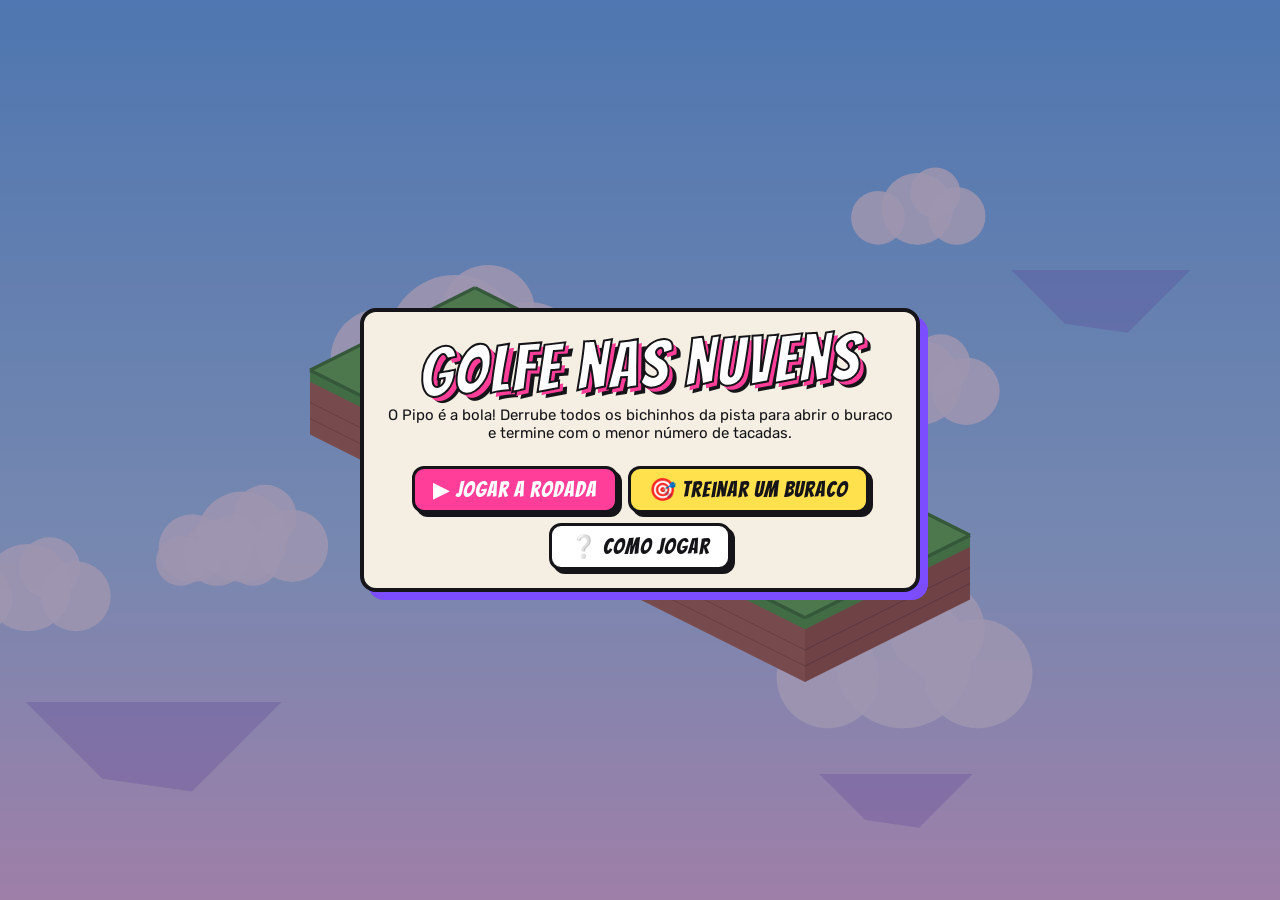
==== games/golfe-nuvens/index.html @ cc723602 "Novo jogo: Golfe nas Nuvens, minigolfe isométrico com quebra-cabeça e 8 buracos Co-Authored-By: Clau" ====
<!doctype html>
<html lang="pt-BR">
<head>
<meta charset="utf-8">
<meta name="viewport" content="width=device-width, initial-scale=1, maximum-scale=1, user-scalable=no">
<title>Golfe nas Nuvens</title>
<link rel="preconnect" href="https://fonts.googleapis.com">
<link rel="preconnect" href="https://fonts.gstatic.com" crossorigin>
<link rel="stylesheet" href="https://fonts.googleapis.com/css2?family=Bangers&family=Rubik:wght@400;600;700&display=swap">
<style>
  :root { --pink:#ff3e9a; --yellow:#ffe14d; --cyan:#2ee6d6; --ink:#151418; --paper:#f4efe2; --purple:#7b4dff; }
  * { box-sizing: border-box; }
  html, body { margin: 0; height: 100%; overflow: hidden; background: #8fd3ff; font-family: Rubik, system-ui, sans-serif; color: var(--ink);
    user-select: none; -webkit-user-select: none; -webkit-tap-highlight-color: transparent; }
  canvas#cv { display: block; width: 100%; height: 100%; touch-action: none; }

  .top { position: absolute; left: 10px; top: 10px; right: 60px; display: flex; gap: 8px; align-items: center; pointer-events: none; flex-wrap: wrap; }
  .tag { background: var(--paper); border: 3px solid var(--ink); border-radius: 10px; padding: 3px 10px; font: 400 20px/1.2 Bangers, Impact, sans-serif;
    letter-spacing: 1px; box-shadow: 3px 3px 0 var(--ink); transform: rotate(-1deg); }
  .tag.name { background: var(--yellow); }
  .ico { position: absolute; top: 10px; right: 10px; width: 42px; height: 42px; border-radius: 10px; border: 3px solid var(--ink); background: var(--paper);
    box-shadow: 3px 3px 0 var(--ink); font-size: 18px; cursor: pointer; }
  .bar { position: absolute; left: 0; right: 0; bottom: 0; display: flex; flex-wrap: wrap; justify-content: center; align-items: stretch; gap: 8px;
    padding: 8px 10px 10px; background: linear-gradient(180deg, rgba(123,77,255,0), rgba(60,30,110,.55)); }
  .cell { background: var(--paper); border: 3px solid var(--ink); border-radius: 12px; box-shadow: 3px 3px 0 var(--ink); padding: 3px 10px; text-align: center; min-width: 70px; }
  .cell small { display: block; font-size: 10px; font-weight: 700; letter-spacing: 1px; text-transform: uppercase; color: #5a5466; }
  .cell b { font: 400 24px/1.1 Bangers, Impact, sans-serif; letter-spacing: 1px; }
  .cell.pw b { font-size: 18px; }
  .act { font: 400 18px Bangers, Impact, sans-serif; letter-spacing: 1px; border: 3px solid var(--ink); border-radius: 12px; padding: 4px 12px;
    background: #fff; box-shadow: 3px 3px 0 var(--ink); cursor: pointer; color: var(--ink); }
  .act.on { background: var(--cyan); }
  .act:disabled { opacity: .45; cursor: default; }
  body:not(.playing) .bar, body:not(.playing) .top, body:not(.playing) #pause { display: none; }

  .screen { position: absolute; inset: 0; display: flex; align-items: center; justify-content: center; padding: 14px; background: rgba(40,20,80,.45); overflow: auto; }
  .screen[hidden] { display: none; }
  .panel { width: 100%; max-width: 560px; max-height: 100%; overflow: auto; background: var(--paper); border: 4px solid var(--ink); border-radius: 16px;
    box-shadow: 8px 8px 0 var(--purple); padding: 18px; text-align: center; }
  h1, h2 { font-family: Bangers, Impact, sans-serif; font-weight: 400; letter-spacing: 2px; margin: 0; }
  h1 { font-size: clamp(44px, 11vw, 66px); line-height: .9; color: #fff; -webkit-text-stroke: 2px var(--ink); text-shadow: 4px 4px 0 var(--pink), 7px 7px 0 var(--ink);
    transform: rotate(-2deg); margin: 6px 0 10px; }
  h2 { font-size: 40px; color: var(--pink); -webkit-text-stroke: 1px var(--ink); text-shadow: 3px 3px 0 var(--ink); }
  .sub { margin: 0 0 12px; font-size: 15px; }
  .btns { display: flex; gap: 10px; justify-content: center; flex-wrap: wrap; margin-top: 12px; }
  button.b { font: 400 22px Bangers, Impact, sans-serif; letter-spacing: 1px; border: 3px solid var(--ink); border-radius: 12px; padding: 8px 18px;
    background: var(--yellow); box-shadow: 4px 4px 0 var(--ink); cursor: pointer; color: var(--ink); }
  button.b.pink { background: var(--pink); color: #fff; }
  button.b.ghost { background: #fff; }
  button.b:active, .act:active { transform: translate(2px, 2px); box-shadow: 1px 1px 0 var(--ink); }
  .stats { display: flex; justify-content: center; gap: 8px; flex-wrap: wrap; margin: 10px 0; }
  .stat { background: var(--ink); color: #fff; border-radius: 10px; padding: 6px 12px; }
  .stat small { display: block; font-size: 10px; color: #b9b2c9; letter-spacing: 1px; text-transform: uppercase; }
  .stat b { font: 400 26px Bangers, Impact, sans-serif; letter-spacing: 1px; color: var(--yellow); }
  .term { display: inline-block; font: 400 34px Bangers, Impact, sans-serif; letter-spacing: 2px; background: var(--cyan); border: 3px solid var(--ink); border-radius: 10px;
    padding: 2px 16px; transform: rotate(-2deg); margin-top: 8px; }
  .holes { display: grid; grid-template-columns: repeat(4, minmax(0, 1fr)); gap: 8px; margin-top: 8px; }
  .hb { border: 3px solid var(--ink); border-radius: 10px; background: #fff; padding: 6px; cursor: pointer; font: inherit; box-shadow: 3px 3px 0 var(--ink); }
  .hb b { display: block; font: 400 22px Bangers, Impact, sans-serif; }
  .hb small { font-size: 11px; color: #5a5466; }
  .hb:disabled { opacity: .4; cursor: default; }
  table { width: 100%; border-collapse: collapse; margin: 10px 0; font-size: 14px; }
  th, td { border: 2px solid var(--ink); padding: 4px; }
  th { background: var(--ink); color: var(--yellow); font-weight: 600; }
  ul.how { text-align: left; margin: 8px 0; padding-left: 20px; line-height: 1.5; font-size: 15px; }
  .newrec { display: inline-block; background: var(--pink); color: #fff; padding: 3px 10px; border-radius: 6px; font-weight: 700; transform: rotate(-2deg); }
  .toast { position: absolute; left: 50%; top: 64px; transform: translateX(-50%); background: var(--ink); color: var(--yellow); padding: 8px 16px; border-radius: 10px;
    font-weight: 700; opacity: 0; transition: opacity .3s; pointer-events: none; text-align: center; max-width: 90%; }
  .toast.show { opacity: 1; }
  @media (max-width: 600px) {
    .cell { min-width: 56px; padding: 2px 6px; }
    .cell b { font-size: 19px; }
    .act { font-size: 15px; padding: 3px 8px; }
    .tag { font-size: 16px; }
    .holes { grid-template-columns: repeat(2, minmax(0, 1fr)); }
  }
</style>
</head>
<body>
<canvas id="cv"></canvas>

<div class="top"><span class="tag name" id="t-name"></span><span class="tag" id="t-hint"></span></div>
<button class="ico" id="pause" aria-label="Pausar">⏸</button>
<div class="bar">
  <div class="cell"><small>Buraco</small><b id="b-hole">1/8</b></div>
  <div class="cell"><small>Par</small><b id="b-par">2</b></div>
  <div class="cell"><small>Tacadas</small><b id="b-shots">0</b></div>
  <div class="cell"><small>Inimigos</small><b id="b-foes">0</b></div>
  <div class="cell pw"><small>Poder</small><b id="b-power">—</b></div>
  <div class="cell"><small>Força</small><b id="b-force">0%</b></div>
  <button class="act" id="lob" title="Trocar tipo de tacada (tecla L)">⛳ Rasteira</button>
  <button class="act" id="usepw" title="Usar poder enquanto rola (Espaço)" disabled>⚡ Usar</button>
  <button class="act" id="restart" title="Recomeçar o buraco (tecla R)">↺</button>
</div>
<div class="toast" id="toast"></div>

<div class="screen" id="menu">
  <div class="panel">
    <h1>Golfe nas Nuvens</h1>
    <p class="sub">O Pipo é a bola! Derrube todos os bichinhos da pista para abrir o buraco e termine com o menor número de tacadas.</p>
    <div class="stats" id="m-stats"></div>
    <div class="btns">
      <button class="b pink" id="play">▶ Jogar a rodada</button>
      <button class="b" id="practice">🎯 Treinar um buraco</button>
      <button class="b ghost" id="how">❔ Como jogar</button>
    </div>
  </div>
</div>

<div class="screen" id="howto" hidden>
  <div class="panel">
    <h2>Como jogar</h2>
    <ul class="how">
      <li><b>Mirar e tacar:</b> arraste o dedo ou o mouse <b>para trás</b> do Pipo, como um estilingue, e solte. Quanto mais longe, mais forte. No teclado: ← → miram, ↑ ↓ mudam a força e Espaço taca.</li>
      <li><b>Pontinhos brancos</b> mostram o caminho até a primeira batida.</li>
      <li><b>⛳ Rasteira / ☁️ Por cima:</b> a tacada por cima pula água e blocos.</li>
      <li><b>O buraco abre</b> só depois que todos os bichinhos forem derrubados.</li>
      <li><b>Poderes:</b> a <b>Molinha</b> (rosa) dá o <b>Pulo</b> e o <b>Pedrisco</b> (cinza) dá o <b>Freio</b>. Use com Espaço ou ⚡ enquanto o Pipo rola.</li>
      <li><b>Pista:</b> areia freia, gelo escorrega, setas empurram, cogumelos quicam e portais teletransportam. Cair na água custa 1 tacada.</li>
    </ul>
    <div class="btns"><button class="b" data-back>← Voltar</button></div>
  </div>
</div>

<div class="screen" id="select" hidden>
  <div class="panel">
    <h2>Treinar um buraco</h2>
    <div class="holes" id="holes"></div>
    <div class="btns"><button class="b" data-back>← Voltar</button></div>
  </div>
</div>

<div class="screen" id="done" hidden>
  <div class="panel">
    <h2 id="d-title">Buraco 1</h2>
    <div class="term" id="d-term">Par</div>
    <div class="stats" id="d-stats"></div>
    <div class="btns" id="d-btns"></div>
  </div>
</div>

<div class="screen" id="card" hidden>
  <div class="panel">
    <h2>Fim da rodada!</h2>
    <div id="c-rec"></div>
    <table id="c-table"></table>
    <div class="btns">
      <button class="b pink" id="c-again">↻ Jogar de novo</button>
      <button class="b ghost" data-back>Menu</button>
    </div>
  </div>
</div>

<div class="screen" id="paused" hidden>
  <div class="panel">
    <h2>Pausado</h2>
    <div class="btns">
      <button class="b pink" id="resume">▶ Continuar</button>
      <button class="b ghost" id="quit">Sair para o menu</button>
    </div>
  </div>
</div>

<script>
// © 2026 Fliperama. Jogo original.
const $ = id => document.getElementById(id);
const cv = $('cv'), ctx = cv.getContext('2d');
const clamp = (v, a, b) => Math.max(a, Math.min(b, v));
const rand = (a, b) => a + Math.random() * (b - a);
const S = {
  get(k, d) { try { const v = JSON.parse(localStorage.getItem('golfe.' + k)); return v ?? d; } catch (e) { return d; } },
  set(k, v) { try { localStorage.setItem('golfe.' + k, JSON.stringify(v)); } catch (e) {} }
};

// ---------- Buracos ----------
// .=vazio  #=grama  s=areia  i=gelo  a=água  X=bloco  < > ^ v=setas  o=cogumelo-mola
// T=saída  H=buraco  e=Gosmo  m=Gosmo andarilho  p=Molinha (Pulo)  f=Pedrisco (Freio)  1 2=portais
const LEVELS = [
  { name: 'Primeira Tacada', par: 2, map: [
    '#########',
    '#T##e##H#',
    '#########'] },
  { name: 'Curva no Céu', par: 3, map: [
    'T###e#....',
    '######....',
    '....##....',
    '....#e##..',
    '....####H#',
    '....######'] },
  { name: 'Areia e Gelo', par: 3, map: [
    '##########',
    '#T##ssss##',
    '####ssss#e',
    'iiiiiiiiii',
    'iiiiiiiiii',
    'e###ssss##',
    '####ssssH#'] },
  { name: 'Corredor de Setas', par: 3, map: [
    '#T#>>>>##e',
    '###XXXXX##',
    'e##XXXXX##',
    '###XXXXX#v',
    'H##<<<<<<#'] },
  { name: 'Bate-Bate', par: 3, map: [
    '##########',
    '#T##o##m##',
    '##o###o###',
    '####o###o#',
    '#e###o##H#',
    '##########'] },
  { name: 'Lago Azul', par: 3, map: [
    'T##aaaa##e',
    '###aaaa###',
    '###aaaa###',
    'f##aaaa##H'] },
  { name: 'Portais', par: 4, map: [
    'T##1.....',
    '###......',
    'p##......',
    '.....###e',
    '.....#2##',
    '.....XXXX',
    '.....e##H'] },
  { name: 'Grande Final', par: 4, map: [
    'T###iiii##e#',
    '##o#iiii####',
    '####XXXX#o##',
    'e###XXXX####',
    '##ss####aaa#',
    '##ss#f##aaa#',
    '#>>>>###aaaH',
    '############'] }
];

// ---------- Física ----------
const R = .22, PR = .28, ER = .3, VMAX = 9, GRAV = 22, REST = .72, BLOCK = .8;
const FRIC = { '#': 3.2, s: 9, i: .7, H: 3.2, X: 3.2, '<': 3.2, '>': 3.2, '^': 3.2, 'v': 3.2, '1': 3.2, '2': 3.2, a: 3.2 };
const ARROW = { '>': [1, 0], '<': [-1, 0], 'v': [0, 1], '^': [0, -1] };
let H = null; // buraco atual

function loadHole(idx) {
  const L = LEVELS[idx], rows = L.map, h = rows.length, w = Math.max(...rows.map(r => r.length));
  const grid = [], enemies = [], posts = [], warps = {};
  let tee = null, hole = null;
  for (let y = 0; y < h; y++) {
    grid.push([]);
    for (let x = 0; x < w; x++) {
      const c = rows[y][x] || '.';
      let t = c;
      if ('Tepfmo'.includes(c)) t = '#';
      grid[y].push(t);
      const cx = x + .5, cy = y + .5;
      if (c === 'T') tee = { x: cx, y: cy };
      if (c === 'H') hole = { x: cx, y: cy };
      if ('epfm'.includes(c)) enemies.push({ x: cx, y: cy, k: c, alive: true, dir: 1, ph: Math.random() * 6 });
      if (c === 'o') posts.push({ x: cx, y: cy, hit: -9 });
      if (c === '1' || c === '2') warps[c] = { x: cx, y: cy };
    }
  }
  return { idx, L, grid, w, h, enemies, posts, warps, tee, hole, open: enemies.length === 0, shots: 0, power: null,
           from: { x: tee.x, y: tee.y, z: 0 } };
}
function tile(i, j) { return (j < 0 || i < 0 || j >= H.h || i >= H.w) ? '.' : H.grid[j][i]; }
const at = (x, y) => tile(Math.floor(x), Math.floor(y));
const floorH = t => t === 'X' ? BLOCK : 0;
function solid(b, i, j) { const t = tile(i, j); return t === '.' || (t === 'X' && b.z < .45); }
function collides(b) {
  for (let j = Math.floor(b.y - R); j <= Math.floor(b.y + R); j++)
    for (let i = Math.floor(b.x - R); i <= Math.floor(b.x + R); i++) {
      if (!solid(b, i, j)) continue;
      const nx = clamp(b.x, i, i + 1), ny = clamp(b.y, j, j + 1);
      if ((b.x - nx) ** 2 + (b.y - ny) ** 2 < R * R) return true;
    }
  return false;
}
// um passo de física; ev recebe o que aconteceu (batida, quique...)
function step(b, dt, ev) {
  let t = at(b.x, b.y), fh = floorH(t);
  const grounded = b.z <= fh + 1e-3 && b.vz <= 0;
  if (grounded) {
    b.z = fh; b.vz = 0;
    const a = ARROW[t]; if (a) { b.vx += a[0] * 18 * dt; b.vy += a[1] * 18 * dt; }
    const sp = Math.hypot(b.vx, b.vy), fr = FRIC[t] ?? 3.2;
    if (sp > 0) { const ns = Math.max(0, sp - fr * dt); b.vx *= ns / sp; b.vy *= ns / sp; }
  } else b.vz -= GRAV * dt;
  const sp = Math.hypot(b.vx, b.vy); if (sp > 13) { b.vx *= 13 / sp; b.vy *= 13 / sp; }
  b.x += b.vx * dt; if (collides(b)) { b.x -= b.vx * dt; b.vx = -b.vx * REST; ev.bounce = true; }
  b.y += b.vy * dt; if (collides(b)) { b.y -= b.vy * dt; b.vy = -b.vy * REST; ev.bounce = true; }
  if (!grounded) {
    b.z += b.vz * dt;
    const f2 = floorH(at(b.x, b.y));
    if (b.z <= f2) {
      b.z = f2;
      if (b.vz < -4.5) { b.vz = -b.vz * .35; b.vx *= .85; b.vy *= .85; ev.land = true; } else b.vz = 0;
    }
  } else if (b.z > floorH(at(b.x, b.y)) + 1e-3) { b.vz = 0; } // saiu de cima de um bloco: começa a cair
  for (const p of H.posts) {
    const dx = b.x - p.x, dy = b.y - p.y, d = Math.hypot(dx, dy);
    if (d < R + PR && d > 0 && b.z < .5) {
      const nx = dx / d, ny = dy / d;
      b.x = p.x + nx * (R + PR + .002); b.y = p.y + ny * (R + PR + .002);
      const dot = b.vx * nx + b.vy * ny;
      if (dot < 0) { b.vx -= 2 * dot * nx; b.vy -= 2 * dot * ny; }
      const s = Math.hypot(b.vx, b.vy) || 1, ns = Math.max(s * 1.05, 5.5);
      b.vx *= ns / s; b.vy *= ns / s; ev.post = p;
    }
  }
}

// ---------- Estado ----------
let state = 'menu', mode = 'round', round = null, B = null, time = 0;
let aim = { ang: 0, pow: .55 }, lob = false, sinkT = 0, warpLock = false;
const parts = [];
const best = S.get('buracos', {});           // melhor nº de tacadas por buraco
let unlocked = S.get('liberado', 1);


function startHole(idx) {
  H = loadHole(idx);
  B = { x: H.tee.x, y: H.tee.y, z: 0, vx: 0, vy: 0, vz: 0 };
  lob = false; warpLock = false; parts.length = 0;
  aimDefault(); layout(); state = 'aim'; show(null); hud();
  $('t-name').textContent = `${idx + 1}. ${H.L.name}`;
  $('t-hint').textContent = H.enemies.length ? 'Derrube os bichinhos!' : 'Para o buraco!';
}
function aimDefault() {
  const tgt = H.enemies.find(e => e.alive) || H.hole;
  aim.ang = Math.atan2(tgt.y - B.y, tgt.x - B.x); aim.pow = .55;
}
function shoot() {
  if (state !== 'aim' || aim.pow < .04) return;
  const v = aim.pow * VMAX, c = Math.cos(aim.ang), s = Math.sin(aim.ang);
  H.from = { x: B.x, y: B.y, z: B.z };
  if (lob) { B.vx = c * v * .8; B.vy = s * v * .8; B.vz = 4 + v * .5; B.z += .01; }
  else { B.vx = c * v; B.vy = s * v; B.vz = 0; }
  H.shots++; state = 'roll'; beep(300 + v * 40, .08, 'triangle', .07, 180); hud();
}
function usePower() {
  if (state !== 'roll' || !H.power) return;
  if (H.power === 'pulo') { if (B.z > floorH(at(B.x, B.y)) + .05) return; B.vz = 6.8; B.z += .01; beep(400, .2, 'triangle', .07, 900); }
  else { B.vx = B.vy = 0; burst(B.x, B.y, B.z, '#c9c3d3', 10); beep(140, .15, 'square', .05, 60); }
  toast(H.power === 'pulo' ? '🌀 Pulo!' : '🪨 Freio!'); H.power = null; hud();
}

// ---------- Atualização ----------
function update(dt) {
  for (const e of H ? H.enemies : []) {
    if (!e.alive || e.k !== 'm') continue;
    const nx = e.x + e.dir * 1.2 * dt, ahead = tile(Math.floor(nx + e.dir * .35), Math.floor(e.y));
    if (!'#si<>^v'.includes(ahead) || ahead === '.') e.dir *= -1; else e.x = nx;
  }
  for (const p of parts) { p.x += p.vx * dt; p.y += p.vy * dt; p.z += p.vz * dt; p.vz -= 9 * dt; p.life -= dt; }
  for (let i = parts.length - 1; i >= 0; i--) if (parts[i].life <= 0) parts.splice(i, 1);
  if (state === 'sunk') { sinkT += dt; if (sinkT > .7) holeDone(true); return; }
  if (state !== 'roll') return;
  const N = 5;
  for (let k = 0; k < N; k++) {
    const ev = {};
    step(B, dt / N, ev);
    if (ev.bounce) beep(220, .04, 'square', .03, 160);
    if (ev.post && time - ev.post.hit > .15) { ev.post.hit = time; beep(700, .08, 'square', .05, 1100); burst(ev.post.x, ev.post.y, .4, '#ff7ab8', 6); }
    if (ev.land) beep(180, .05, 'triangle', .04);
    // bichinhos
    for (const e of H.enemies) {
      if (!e.alive || B.z > .5 + floorH(at(e.x, e.y))) continue;
      if (Math.hypot(B.x - e.x, B.y - e.y) < R + ER) knock(e);
    }
    const t = at(B.x, B.y), grounded = B.z <= floorH(t) + 1e-3 && B.vz <= 0;
    // portais
    if (grounded && (t === '1' || t === '2')) {
      if (!warpLock) { const o = H.warps[t === '1' ? '2' : '1']; if (o) { burst(B.x, B.y, 0, '#b07bff', 10); B.x = o.x; B.y = o.y; warpLock = true; beep(500, .25, 'sine', .07, 1400); burst(B.x, B.y, 0, '#b07bff', 10); } }
    } else if (t !== '1' && t !== '2') warpLock = false;
    // água
    if (grounded && t === 'a') {
      burst(B.x, B.y, 0, '#5ec8ff', 16); beep(260, .3, 'sawtooth', .04, 80);
      H.shots++; toast('💦 Caiu na água! +1 tacada');
      B.x = H.from.x; B.y = H.from.y; B.z = H.from.z; B.vx = B.vy = B.vz = 0; return stopBall();
    }
    // buraco
    if (grounded && H.open && Math.hypot(B.x - H.hole.x, B.y - H.hole.y) < .3 && Math.hypot(B.vx, B.vy) < 7) {
      state = 'sunk'; sinkT = 0; B.vx = B.vy = 0; B.x = H.hole.x; B.y = H.hole.y; beep(523, .1, 'square', .06); setTimeout(() => beep(784, .18, 'square', .06), 110);
      return;
    }
  }
  const grounded = B.z <= floorH(at(B.x, B.y)) + 1e-3 && B.vz <= 0;
  if (grounded && Math.hypot(B.vx, B.vy) < .08) stopBall();
}
function knock(e) {
  e.alive = false; B.vx *= .85; B.vy *= .85;
  burst(e.x, e.y, .3, e.k === 'p' ? '#ff7ab8' : e.k === 'f' ? '#c9c3d3' : '#7dff6a', 14, 3);
  beep(600, .06, 'square', .05, 900);
  if (e.k === 'p') { H.power = 'pulo'; toast('🌀 Ganhou o poder Pulo!'); }
  if (e.k === 'f') { H.power = 'freio'; toast('🪨 Ganhou o poder Freio!'); }
  if (H.enemies.every(x => !x.alive)) {
    H.open = true; $('t-hint').textContent = 'O buraco abriu!';
    burst(H.hole.x, H.hole.y, .2, '#ffe14d', 22, 4); setTimeout(() => beep(880, .2, 'triangle', .06, 1320), 120);
    if (!e.k.match(/[pf]/)) toast('⛳ O buraco abriu!');
  }
  hud();
}
function stopBall() {
  B.vx = B.vy = B.vz = 0; state = 'aim';
  if (H.shots >= 12) { holeDone(false); return; }
  aimDefault(); hud();
}

// ---------- Pontuação ----------
function term(s, par) {
  if (s === 1) return 'Na primeira!';
  const d = s - par;
  return { '-3': 'Albatroz!', '-2': 'Eagle!', '-1': 'Birdie!', '0': 'Par', '1': 'Bogey', '2': 'Duplo bogey' }[d] || (d < 0 ? 'Incrível!' : `+${d}`);
}
const pointsFor = (s, par, ok) => !ok ? 0 : s === 1 ? 500 : Math.max(50, 200 + (par - s) * 100);
function holeDone(ok) {
  state = 'done';
  const s = H.shots, par = H.L.par, pts = pointsFor(s, par, ok), idx = H.idx;
  if (ok && (!best[idx] || s < best[idx])) { best[idx] = s; S.set('buracos', best); }
  if (idx + 2 > unlocked && ok) { unlocked = Math.min(LEVELS.length, idx + 2); S.set('liberado', unlocked); }
  if (mode === 'round') round.push({ s: ok ? s : 12, pts, par });
  $('d-title').textContent = `Buraco ${idx + 1}: ${H.L.name}`;
  $('d-term').textContent = ok ? term(s, par) : 'Limite de tacadas';
  $('d-stats').innerHTML = [['Tacadas', ok ? s : '12+'], ['Par', par], ['Pontos', pts]].map(([k, v]) => `<div class="stat"><small>${k}</small><b>${v}</b></div>`).join('');
  const last = idx === LEVELS.length - 1;
  $('d-btns').innerHTML = mode === 'round'
    ? `<button class="b pink" id="next">${last ? '🏁 Ver o placar' : '▶ Próximo buraco'}</button>`
    : `<button class="b pink" id="redo">↻ De novo</button><button class="b ghost" id="tosel">Outros buracos</button>`;
  show('done');
  if (ok) burst(H.hole.x, H.hole.y, .5, '#ffe14d', 26, 4);
}
$('d-btns').addEventListener('click', e => {
  if (e.target.id === 'next') { if (H.idx === LEVELS.length - 1) scorecard(); else startHole(H.idx + 1); }
  if (e.target.id === 'redo') startHole(H.idx);
  if (e.target.id === 'tosel') openSelect();
});
function scorecard() {
  state = 'card';
  const tot = round.reduce((a, r) => a + r.s, 0), pts = round.reduce((a, r) => a + r.pts, 0), par = LEVELS.reduce((a, l) => a + l.par, 0);
  const prev = S.get('recorde', null), isRec = !prev || pts > prev.pontos;
  if (isRec) S.set('recorde', { pontos: pts, tacadas: tot });
  const r = S.get('recorde', null);
  $('c-rec').innerHTML = (isRec ? '<span class="newrec">🏆 Novo recorde!</span>' : `<p class="sub">Recorde: ${r.pontos} pts</p>`);
  $('c-table').innerHTML = `<tr><th>Buraco</th>${round.map((_, i) => `<th>${i + 1}</th>`).join('')}<th>Total</th></tr>
    <tr><td>Par</td>${round.map(x => `<td>${x.par}</td>`).join('')}<td>${par}</td></tr>
    <tr><td>Tacadas</td>${round.map(x => `<td>${x.s}</td>`).join('')}<td><b>${tot}</b></td></tr>
    <tr><td>Pontos</td>${round.map(x => `<td>${x.pts}</td>`).join('')}<td><b>${pts}</b></td></tr>`;
  show('card');
}

// ---------- Telas ----------
const screens = ['menu', 'howto', 'select', 'done', 'card', 'paused'];
function show(id) { screens.forEach(s => $(s).hidden = s !== id); document.body.classList.toggle('playing', !id || id === 'paused'); }
function toMenu() {
  state = 'menu'; mode = 'round';
  const r = S.get('recorde', null);
  $('m-stats').innerHTML = r ? `<div class="stat"><small>Melhor rodada</small><b>${r.pontos} pts</b></div><div class="stat"><small>Tacadas</small><b>${r.tacadas}</b></div>` : '';
  if (!H) { H = loadHole(0); B = { x: H.tee.x, y: H.tee.y, z: 0, vx: 0, vy: 0, vz: 0 }; layout(); }
  show('menu');
}
function openSelect() {
  state = 'select';
  $('holes').innerHTML = LEVELS.map((l, i) => `<button class="hb" data-h="${i}" ${i < unlocked ? '' : 'disabled'}><b>${i + 1}</b>${l.name}<br><small>Par ${l.par}${best[i] ? ' · melhor ' + best[i] : ''}${i < unlocked ? '' : ' · 🔒'}</small></button>`).join('');
  show('select');
}
$('play').onclick = () => { mode = 'round'; round = []; startHole(0); };
$('practice').onclick = openSelect;
$('how').onclick = () => show('howto');
$('holes').addEventListener('click', e => { const b = e.target.closest('[data-h]'); if (b && !b.disabled) { mode = 'practice'; startHole(+b.dataset.h); } });
document.querySelectorAll('[data-back]').forEach(b => b.onclick = toMenu);
$('c-again').onclick = () => { mode = 'round'; round = []; startHole(0); };
let before = 'aim';
$('pause').onclick = () => { if (state === 'aim' || state === 'roll') { before = state; state = 'paused'; show('paused'); } };
$('resume').onclick = () => { state = before; show(null); };
$('quit').onclick = toMenu;
$('lob').onclick = () => { lob = !lob; hud(); };
$('usepw').onclick = usePower;
$('restart').onclick = () => { if (state === 'aim' || state === 'roll') startHole(H.idx); };

// ---------- Entrada ----------
const keys = {};
addEventListener('keydown', e => {
  const k = e.key.toLowerCase(); keys[k] = true;
  if (['arrowleft', 'arrowright', 'arrowup', 'arrowdown', ' '].includes(k)) e.preventDefault();
  if (k === ' ' || k === 'enter') { if (state === 'aim') shoot(); else if (state === 'roll') usePower(); }
  if (k === 'l' && (state === 'aim')) { lob = !lob; hud(); }
  if (k === 'r' && (state === 'aim' || state === 'roll')) startHole(H.idx);
  if ((k === 'p' || k === 'escape') && (state === 'aim' || state === 'roll')) $('pause').onclick();
});
addEventListener('keyup', e => { keys[e.key.toLowerCase()] = false; });
let drag = null;
cv.addEventListener('pointerdown', e => {
  if (state === 'roll') { usePower(); return; }
  if (state !== 'aim') return;
  drag = { sx: e.clientX, sy: e.clientY };
  cv.setPointerCapture(e.pointerId);
});
cv.addEventListener('pointermove', e => {
  if (!drag || state !== 'aim') return;
  const a = toWorld(drag.sx, drag.sy), b = toWorld(e.clientX, e.clientY);
  const dx = a.x - b.x, dy = a.y - b.y, len = Math.hypot(dx, dy);
  if (len > .05) { aim.ang = Math.atan2(dy, dx); aim.pow = clamp(len / 3.2, 0, 1); hud(); }
});
cv.addEventListener('pointerup', e => {
  if (!drag) return;
  const moved = Math.hypot(e.clientX - drag.sx, e.clientY - drag.sy);
  drag = null;
  if (moved > 12) shoot();
});
function keyAim(dt) {
  if (state !== 'aim') return;
  let ch = false;
  if (keys.arrowleft || keys.a) { aim.ang -= 2.2 * dt; ch = true; }
  if (keys.arrowright || keys.d) { aim.ang += 2.2 * dt; ch = true; }
  if (keys.arrowup || keys.w) { aim.pow = clamp(aim.pow + .7 * dt, .05, 1); ch = true; }
  if (keys.arrowdown || keys.s) { aim.pow = clamp(aim.pow - .7 * dt, .05, 1); ch = true; }
  if (ch) hud();
}

// ---------- Som ----------
let AC = null;
function beep(f, d, type = 'square', vol = .05, to = 0) {
  try {
    AC = AC || new (window.AudioContext || window.webkitAudioContext)();
    if (AC.state === 'suspended') AC.resume();
    const t = AC.currentTime, o = AC.createOscillator(), g = AC.createGain();
    o.type = type; o.frequency.setValueAtTime(f, t); if (to) o.frequency.exponentialRampToValueAtTime(to, t + d);
    g.gain.setValueAtTime(vol, t); g.gain.exponentialRampToValueAtTime(.0001, t + d);
    o.connect(g).connect(AC.destination); o.start(t); o.stop(t + d + .02);
  } catch (e) {}
}
let toastT;
function toast(m) { const t = $('toast'); t.textContent = m; t.classList.add('show'); clearTimeout(toastT); toastT = setTimeout(() => t.classList.remove('show'), 1800); }
function burst(x, y, z, col, n, sp = 2.5) { for (let i = 0; i < n; i++) parts.push({ x, y, z, vx: rand(-1, 1) * sp, vy: rand(-1, 1) * sp, vz: rand(1, 4), life: rand(.4, .8), col }); }

function hud() {
  if (!H) return;
  $('b-hole').textContent = `${H.idx + 1}/${LEVELS.length}`;
  $('b-par').textContent = H.L.par;
  $('b-shots').textContent = H.shots;
  $('b-foes').textContent = H.enemies.filter(e => e.alive).length;
  $('b-power').textContent = H.power === 'pulo' ? '🌀 Pulo' : H.power === 'freio' ? '🪨 Freio' : '—';
  $('b-force').textContent = Math.round(aim.pow * 100) + '%';
  $('lob').textContent = lob ? '☁️ Por cima' : '⛳ Rasteira';
  $('lob').classList.toggle('on', lob);
  $('usepw').disabled = !H.power;
}

// ---------- Projeção isométrica ----------
let W, Hh, TW, TH, OX, OY, ZH;
function layout() {
  const dpr = Math.min(2, devicePixelRatio || 1);
  W = innerWidth; Hh = innerHeight;
  cv.width = W * dpr; cv.height = Hh * dpr; ctx.setTransform(dpr, 0, 0, dpr, 0, 0);
  if (!H) return;
  const n = H.w + H.h, barH = document.querySelector('.bar').offsetHeight || 70, top = 58;
  const availW = W * .94, availH = Hh - barH - top - 10;
  TW = Math.min(availW / (n / 2), availH / (n / 4 + 1.3), 110);
  TH = TW / 2; ZH = TH * 1.3;
  const totalH = n * TH / 2 + TH * .9;
  OX = W / 2 - (H.w - H.h) * TW / 4;
  OY = top + Math.max(0, (availH - totalH) / 2) + TH * .7;
}
addEventListener('resize', layout);
const iso = (x, y, z = 0) => [OX + (x - y) * TW / 2, OY + (x + y) * TH / 2 - z * ZH];
function toWorld(sx, sy) { const a = (sx - OX) / (TW / 2), b = (sy - OY) / (TH / 2); return { x: (a + b) / 2, y: (b - a) / 2 }; }
function poly(pts, fill, stroke, lw = 1) {
  ctx.beginPath(); ctx.moveTo(pts[0][0], pts[0][1]); for (let i = 1; i < pts.length; i++) ctx.lineTo(pts[i][0], pts[i][1]); ctx.closePath();
  if (fill) { ctx.fillStyle = fill; ctx.fill(); }
  if (stroke) { ctx.strokeStyle = stroke; ctx.lineWidth = lw; ctx.stroke(); }
}

// ---------- Desenho ----------
const clouds = Array.from({ length: 9 }, () => ({ x: Math.random(), y: rand(.05, .75), s: rand(.6, 1.4), v: rand(.004, .012) }));
function sky() {
  const g = ctx.createLinearGradient(0, 0, 0, Hh);
  g.addColorStop(0, '#6ec6ff'); g.addColorStop(.6, '#b5e6ff'); g.addColorStop(1, '#ffd6f0');
  ctx.fillStyle = g; ctx.fillRect(0, 0, W, Hh);
  for (const c of clouds) {
    c.x = (c.x + c.v / 60) % 1.2;
    const x = (c.x - .1) * W, y = c.y * Hh, s = c.s * Math.min(W, Hh) * .06;
    ctx.fillStyle = 'rgba(255,255,255,.85)';
    for (const [dx, dy, r] of [[0, 0, 1], [1.1, .2, .8], [-1.1, .25, .75], [.5, -.45, .7]]) { ctx.beginPath(); ctx.arc(x + dx * s, y + dy * s, r * s, 0, 7); ctx.fill(); }
  }
  // ilhazinhas ao longe
  ctx.fillStyle = 'rgba(120,90,200,.25)';
  for (const [fx, fy, fw] of [[.12, .78, .1], [.86, .3, .07], [.7, .86, .06]]) {
    const x = fx * W, y = fy * Hh, w = fw * W;
    ctx.beginPath(); ctx.moveTo(x - w, y); ctx.lineTo(x + w, y); ctx.lineTo(x + w * .3, y + w * .7); ctx.lineTo(x - w * .4, y + w * .6); ctx.closePath(); ctx.fill();
  }
}
const isVoid = (i, j) => tile(i, j) === '.';
const TOP = {
  '#': ['#7ed957', '#6cc94a'], s: ['#f3d98b', '#ead07c'], i: ['#c9f1ff', '#b4e8fb'], a: ['#3fa9f5', '#3fa9f5'],
  X: ['#7ed957', '#6cc94a'], H: ['#7ed957', '#6cc94a'], '1': ['#7ed957', '#6cc94a'], '2': ['#7ed957', '#6cc94a'],
  '<': ['#7ed957', '#6cc94a'], '>': ['#7ed957', '#6cc94a'], '^': ['#7ed957', '#6cc94a'], 'v': ['#7ed957', '#6cc94a']
};
function drawTiles() {
  const D = .9; // espessura da ilha
  for (let s = 0; s < H.w + H.h; s++) {
    for (let j = 0; j < H.h; j++) {
      const i = s - j; if (i < 0 || i >= H.w) continue;
      const t = tile(i, j); if (t === '.') continue;
      const p0 = iso(i, j), p1 = iso(i + 1, j), p2 = iso(i + 1, j + 1), p3 = iso(i, j + 1);
      // laterais da ilha flutuante
      if (isVoid(i, j + 1)) sideFace(p3, p2, D, '#b7774a', '#9a5f37');
      if (isVoid(i + 1, j)) sideFace(p1, p2, D, '#a8683e', '#8a522d');
      const [c1, c2] = TOP[t] || TOP['#'];
      poly([p0, p1, p2, p3], (i + j) % 2 ? c1 : c2);
      if (t === 's') { ctx.fillStyle = 'rgba(160,120,40,.35)'; for (let k = 0; k < 4; k++) { const q = iso(i + .2 + (k * .37 % .7), j + .25 + (k * .53 % .6)); ctx.fillRect(q[0], q[1], 2, 2); } }
      if (t === 'i') { ctx.strokeStyle = 'rgba(255,255,255,.8)'; ctx.lineWidth = 2; const a = iso(i + .25, j + .35), b = iso(i + .55, j + .2); ctx.beginPath(); ctx.moveTo(a[0], a[1]); ctx.lineTo(b[0], b[1]); ctx.stroke(); }
      if (t === 'a') {
        ctx.strokeStyle = 'rgba(255,255,255,.55)'; ctx.lineWidth = 1.5;
        for (let k = 0; k < 2; k++) { const off = (time * .35 + k * .5) % 1; const a = iso(i + .15, j + off), b = iso(i + .85, j + off);
          ctx.beginPath(); ctx.moveTo(a[0], a[1]); ctx.quadraticCurveTo((a[0] + b[0]) / 2, (a[1] + b[1]) / 2 - 3, b[0], b[1]); ctx.stroke(); }
      }
      if (ARROW[t]) drawArrow(i, j, ARROW[t]);
      if (t === '1' || t === '2') drawWarp(i + .5, j + .5, t);
      // borda da pista (meio-fio)
      ctx.strokeStyle = '#3f8f2a'; ctx.lineWidth = Math.max(1.5, TW * .03);
      const edge = (a, b) => { ctx.beginPath(); ctx.moveTo(a[0], a[1]); ctx.lineTo(b[0], b[1]); ctx.stroke(); };
      if (isVoid(i, j - 1)) edge(p0, p1); if (isVoid(i - 1, j)) edge(p0, p3);
      if (isVoid(i, j + 1)) edge(p3, p2); if (isVoid(i + 1, j)) edge(p1, p2);
    }
  }
  // buraco
  const [hx, hy] = iso(H.hole.x, H.hole.y);
  ctx.fillStyle = '#1d1630'; ctx.beginPath(); ctx.ellipse(hx, hy, TW * .17, TH * .17, 0, 0, 7); ctx.fill();
  if (!H.open) {
    ctx.fillStyle = '#9a93ad'; ctx.beginPath(); ctx.ellipse(hx, hy - 2, TW * .19, TH * .19, 0, 0, 7); ctx.fill();
    ctx.strokeStyle = '#4a4458'; ctx.lineWidth = 2; ctx.stroke();
    ctx.fillStyle = '#4a4458'; ctx.font = `${Math.round(TH * .3)}px sans-serif`; ctx.textAlign = 'center'; ctx.textBaseline = 'middle'; ctx.fillText('🔒', hx, hy - 3);
  }
}
function sideFace(a, b, D, c1, c2) {
  const d = D * ZH;
  poly([a, b, [b[0], b[1] + d], [a[0], a[1] + d]], c1);
  poly([a, b, [b[0], b[1] + d * .18], [a[0], a[1] + d * .18]], '#58b33b');
  ctx.strokeStyle = c2; ctx.lineWidth = 1;
  for (const f of [.5, .75]) { ctx.beginPath(); ctx.moveTo(a[0], a[1] + d * f); ctx.lineTo(b[0], b[1] + d * f); ctx.stroke(); }
}
function drawArrow(i, j, [dx, dy]) {
  const c = iso(i + .5, j + .5);
  poly([iso(i + .5, j + .12), iso(i + .88, j + .5), iso(i + .5, j + .88), iso(i + .12, j + .5)], '#ff9f1c', '#c25e00', 1.5);
  for (const o of [-.14, .14]) {
    const tip = iso(i + .5 + dx * (.2 + o), j + .5 + dy * (.2 + o));
    const l = iso(i + .5 + dx * (o - .05) - dy * .17, j + .5 + dy * (o - .05) + dx * .17);
    const r = iso(i + .5 + dx * (o - .05) + dy * .17, j + .5 + dy * (o - .05) - dx * .17);
    ctx.strokeStyle = '#fff3a0'; ctx.lineWidth = Math.max(2, TW * .045); ctx.lineCap = 'round';
    ctx.beginPath(); ctx.moveTo(l[0], l[1]); ctx.lineTo(tip[0], tip[1]); ctx.lineTo(r[0], r[1]); ctx.stroke();
  }
}
function drawWarp(x, y) {
  const [cx, cy] = iso(x, y);
  for (let k = 0; k < 3; k++) {
    ctx.strokeStyle = ['#7b4dff', '#b07bff', '#2ee6d6'][k]; ctx.lineWidth = Math.max(2, TW * .04);
    ctx.beginPath(); ctx.ellipse(cx, cy, TW * (.36 - k * .09), TH * (.36 - k * .09), 0, time * (2 + k) % 6.28, time * (2 + k) % 6.28 + 4.4); ctx.stroke();
  }
}
function drawBlock(i, j) {
  const t0 = iso(i, j, BLOCK), t1 = iso(i + 1, j, BLOCK), t2 = iso(i + 1, j + 1, BLOCK), t3 = iso(i, j + 1, BLOCK);
  const b1 = iso(i + 1, j), b2 = iso(i + 1, j + 1), b3 = iso(i, j + 1);
  poly([t3, t2, b2, b3], '#8f7bd6', '#4b3a8a', 1.5);
  poly([t1, t2, b2, b1], '#6f5bb8', '#4b3a8a', 1.5);
  poly([t0, t1, t2, t3], (i + j) % 2 ? '#c7b8ff' : '#b8a6ff', '#4b3a8a', 1.5);
  ctx.strokeStyle = 'rgba(75,58,138,.5)'; ctx.lineWidth = 1;
  const mid = (a, b) => [(a[0] + b[0]) / 2, (a[1] + b[1]) / 2];
  const m1 = mid(t3, b3), m2 = mid(t2, b2), m3 = mid(t1, b1);
  ctx.beginPath(); ctx.moveTo(m1[0], m1[1]); ctx.lineTo(m2[0], m2[1]); ctx.lineTo(m3[0], m3[1]); ctx.stroke();
}
function drawPost(p) {
  const [x, y] = iso(p.x, p.y), r = TW * .2, h = ZH * .45, pulse = Math.max(0, 1 - (time - p.hit) * 5);
  ctx.fillStyle = 'rgba(0,0,0,.2)'; ctx.beginPath(); ctx.ellipse(x, y, r * 1.1, r * .55, 0, 0, 7); ctx.fill();
  ctx.fillStyle = '#fff'; ctx.fillRect(x - r * .45, y - h, r * .9, h);
  ctx.fillStyle = '#ff7ab8'; ctx.fillRect(x - r * .45, y - h * .55, r * .9, h * .2);
  const cr = r * (1 + pulse * .25);
  ctx.fillStyle = '#ff3e9a'; ctx.beginPath(); ctx.ellipse(x, y - h, cr, cr * .62, 0, Math.PI, 0); ctx.lineTo(x + cr, y - h); ctx.closePath(); ctx.fill();
  ctx.strokeStyle = '#7a1043'; ctx.lineWidth = 1.5; ctx.stroke();
  ctx.fillStyle = '#fff'; for (const [dx, dy] of [[-.4, -.3], [.35, -.4], [0, -.55]]) { ctx.beginPath(); ctx.arc(x + dx * cr, y - h + dy * cr, cr * .13, 0, 7); ctx.fill(); }
}
function eyes(x, y, s, lookX = 0, lookY = 0, angry = false) {
  for (const d of [-1, 1]) {
    ctx.fillStyle = '#fff'; ctx.beginPath(); ctx.ellipse(x + d * s * .32, y, s * .2, s * .26, 0, 0, 7); ctx.fill();
    ctx.fillStyle = '#151418'; ctx.beginPath(); ctx.arc(x + d * s * .32 + lookX * s * .07, y + s * .04 + lookY * s * .07, s * .11, 0, 7); ctx.fill();
    if (angry) { ctx.strokeStyle = '#151418'; ctx.lineWidth = Math.max(1.5, s * .07); ctx.beginPath(); ctx.moveTo(x + d * s * .55, y - s * .32); ctx.lineTo(x + d * s * .12, y - s * .2); ctx.stroke(); }
  }
}
function drawEnemy(e) {
  const fh = floorH(at(e.x, e.y)), [x, y] = iso(e.x, e.y, fh), s = TW * .28, bob = Math.sin(time * 4 + e.ph) * s * .08;
  ctx.fillStyle = 'rgba(0,0,0,.22)'; ctx.beginPath(); ctx.ellipse(x, y, s * .9, s * .4, 0, 0, 7); ctx.fill();
  const yy = y - s * .1 + bob;
  if (e.k === 'f') { // Pedrisco
    ctx.fillStyle = '#a7a2b4'; ctx.beginPath();
    ctx.moveTo(x - s, yy); ctx.lineTo(x - s * .8, yy - s * .9); ctx.lineTo(x - s * .1, yy - s * 1.3); ctx.lineTo(x + s * .7, yy - s); ctx.lineTo(x + s, yy - s * .2); ctx.lineTo(x + s * .6, yy + s * .1); ctx.closePath();
    ctx.fill(); ctx.strokeStyle = '#4a4458'; ctx.lineWidth = 2; ctx.stroke();
    eyes(x, yy - s * .6, s * .9, 0, 0, true); return;
  }
  const col = e.k === 'p' ? '#ff7ab8' : e.k === 'm' ? '#4fb3ff' : '#69e05a', dark = e.k === 'p' ? '#b0306e' : e.k === 'm' ? '#1f6fb8' : '#2f8f2a';
  const sq = 1 + Math.sin(time * 4 + e.ph) * .06;
  ctx.fillStyle = col; ctx.beginPath(); ctx.ellipse(x, yy, s * sq, s * 1.05 / sq, 0, Math.PI, 0); ctx.lineTo(x + s * sq, yy); ctx.closePath(); ctx.fill();
  ctx.strokeStyle = dark; ctx.lineWidth = 2; ctx.stroke();
  ctx.fillStyle = 'rgba(255,255,255,.45)'; ctx.beginPath(); ctx.ellipse(x - s * .45, yy - s * .7, s * .18, s * .1, -.6, 0, 7); ctx.fill();
  eyes(x, yy - s * .45, s * .8, e.k === 'm' ? e.dir : 0, 0);
  if (e.k === 'p') { // mola na cabeça
    ctx.strokeStyle = '#ffe14d'; ctx.lineWidth = 2.5;
    ctx.beginPath(); for (let k = 0; k < 4; k++) { const yk = yy - s * 1.05 - k * s * .16 - Math.abs(bob) * 2; ctx.moveTo(x - s * .25, yk); ctx.lineTo(x + s * .25, yk - s * .08); } ctx.stroke();
  }
}
function drawFlag() {
  if (!H.open) return;
  const [x, y] = iso(H.hole.x, H.hole.y), h = ZH * 1.5;
  ctx.strokeStyle = '#f4efe2'; ctx.lineWidth = Math.max(2, TW * .03); ctx.beginPath(); ctx.moveTo(x, y); ctx.lineTo(x, y - h); ctx.stroke();
  ctx.fillStyle = '#ff3e9a'; ctx.beginPath(); ctx.moveTo(x, y - h);
  for (let k = 0; k <= 6; k++) ctx.lineTo(x + k * TW * .06, y - h + TH * .18 + Math.sin(time * 6 + k) * 2 - k * 0);
  for (let k = 6; k >= 0; k--) ctx.lineTo(x + k * TW * .06, y - h + TH * .42 + Math.sin(time * 6 + k) * 2);
  ctx.closePath(); ctx.fill(); ctx.strokeStyle = '#7a1043'; ctx.lineWidth = 1.5; ctx.stroke();
}
function drawBall() {
  const fh = floorH(at(B.x, B.y));
  const shrink = state === 'sunk' ? Math.max(0, 1 - sinkT / .5) : 1;
  const [sx, sy] = iso(B.x, B.y, fh), r = TW * .17 * shrink;
  ctx.fillStyle = 'rgba(0,0,0,.25)'; ctx.beginPath(); ctx.ellipse(sx, sy, r * 1.05 / (1 + (B.z - fh) * .6), r * .5 / (1 + (B.z - fh) * .6), 0, 0, 7); ctx.fill();
  if (shrink <= 0) return;
  const [x, y] = iso(B.x, B.y, B.z);
  const sp = Math.hypot(B.vx, B.vy);
  const vx = state === 'aim' ? Math.cos(aim.ang) : sp ? B.vx / sp : 0, vy = state === 'aim' ? Math.sin(aim.ang) : sp ? B.vy / sp : 0;
  const lx = (vx - vy), ly = (vx + vy) * .5;            // direção do olhar na tela
  const cy = y - r;
  const g = ctx.createRadialGradient(x - r * .35, cy - r * .4, r * .1, x, cy, r * 1.1);
  g.addColorStop(0, '#fff3b0'); g.addColorStop(.5, '#ffb52e'); g.addColorStop(1, '#e07a00');
  ctx.fillStyle = g; ctx.beginPath(); ctx.arc(x, cy, r, 0, 7); ctx.fill();
  ctx.strokeStyle = '#8a4300'; ctx.lineWidth = Math.max(1.5, r * .1); ctx.stroke();
  // topetinho
  ctx.strokeStyle = '#e07a00'; ctx.lineWidth = Math.max(2, r * .16); ctx.lineCap = 'round';
  ctx.beginPath(); ctx.moveTo(x, cy - r); ctx.quadraticCurveTo(x + r * .3, cy - r * 1.5, x + r * .55, cy - r * 1.2); ctx.stroke();
  const ex = clamp(lx, -1, 1) * r * .25, ey = clamp(ly, -1, 1) * r * .2;
  eyes(x + ex, cy - r * .1 + ey, r * 1.1, clamp(lx, -1, 1), clamp(ly, -1, 1));
  ctx.fillStyle = 'rgba(255,90,140,.55)'; for (const d of [-1, 1]) { ctx.beginPath(); ctx.ellipse(x + ex + d * r * .62, cy + r * .28 + ey, r * .16, r * .09, 0, 0, 7); ctx.fill(); }
}
function drawGuide() {
  if (state !== 'aim') return;
  const b = { x: B.x, y: B.y, z: B.z, vx: 0, vy: 0, vz: 0 };
  const v = aim.pow * VMAX, c = Math.cos(aim.ang), s = Math.sin(aim.ang);
  if (lob) { b.vx = c * v * .8; b.vy = s * v * .8; b.vz = 4 + v * .5; b.z += .01; } else { b.vx = c * v; b.vy = s * v; }
  const pts = []; let land = null;
  for (let f = 0; f < 110; f++) {
    const ev = {}; let stop = false;
    for (let k = 0; k < 5; k++) { step(b, 1 / 300, ev); if (ev.bounce || ev.post) { stop = true; break; } if (lob && ev.land && !land) land = { x: b.x, y: b.y }; }
    if (f % 3 === 0) pts.push([b.x, b.y, b.z]);
    if (stop) { pts.push([b.x, b.y, b.z]); break; }
    if (lob && !land && b.z <= floorH(at(b.x, b.y)) + 1e-3 && b.vz <= 0 && f > 2) land = { x: b.x, y: b.y };
    if (Math.hypot(b.vx, b.vy) < .1 && b.vz === 0) break;
    if (!lob && at(b.x, b.y) === 'a') break;
  }
  for (const [x, y, z] of pts) {
    const [px, py] = iso(x, y, z);
    ctx.fillStyle = 'rgba(255,255,255,.95)'; ctx.beginPath(); ctx.arc(px, py - TW * .05, Math.max(2, TW * .035), 0, 7); ctx.fill();
    ctx.strokeStyle = 'rgba(21,20,24,.5)'; ctx.lineWidth = 1; ctx.stroke();
  }
  if (land) { const [lx, ly] = iso(land.x, land.y); ctx.strokeStyle = '#ff3e9a'; ctx.lineWidth = 2.5; ctx.beginPath(); ctx.ellipse(lx, ly, TW * .16, TH * .16, 0, 0, 7); ctx.stroke(); }
  // seta de força
  const [bx, by] = iso(B.x, B.y, B.z), [tx, ty] = iso(B.x + c * (.5 + aim.pow * 1.3), B.y + s * (.5 + aim.pow * 1.3), B.z);
  const col = `hsl(${120 - aim.pow * 120} 90% 50%)`;
  ctx.strokeStyle = '#151418'; ctx.lineWidth = Math.max(5, TW * .08); ctx.lineCap = 'round';
  ctx.beginPath(); ctx.moveTo(bx, by - TW * .05); ctx.lineTo(tx, ty - TW * .05); ctx.stroke();
  ctx.strokeStyle = col; ctx.lineWidth = Math.max(3, TW * .05); ctx.stroke();
}

function draw() {
  sky();
  if (!H) return;
  drawTiles();
  const list = [];
  for (let j = 0; j < H.h; j++) for (let i = 0; i < H.w; i++) if (tile(i, j) === 'X') list.push({ d: i + j + 1, f: () => drawBlock(i, j) });
  for (const p of H.posts) list.push({ d: p.x + p.y, f: () => drawPost(p) });
  for (const e of H.enemies) if (e.alive) list.push({ d: e.x + e.y, f: () => drawEnemy(e) });
  list.push({ d: H.hole.x + H.hole.y - .01, f: drawFlag });
  if (state !== 'menu') list.push({ d: B.x + B.y + (B.z > .3 ? 1 : 0), f: drawBall });
  list.sort((a, b) => a.d - b.d).forEach(o => o.f());
  for (const p of parts) {
    const [x, y] = iso(p.x, p.y, Math.max(0, p.z)); ctx.globalAlpha = clamp(p.life * 2, 0, 1);
    ctx.fillStyle = p.col; ctx.beginPath(); ctx.arc(x, y, Math.max(2, TW * .035), 0, 7); ctx.fill();
  }
  ctx.globalAlpha = 1;
  drawGuide();
}

let last = performance.now();
function frame(now) {
  const dt = Math.min(.05, (now - last) / 1000); last = now; time += dt;
  if (state !== 'paused') { keyAim(dt); if (H && state !== 'menu') update(dt); }
  draw();
  requestAnimationFrame(frame);
}
layout(); toMenu();
requestAnimationFrame(frame);
</script>
</body>
</html>
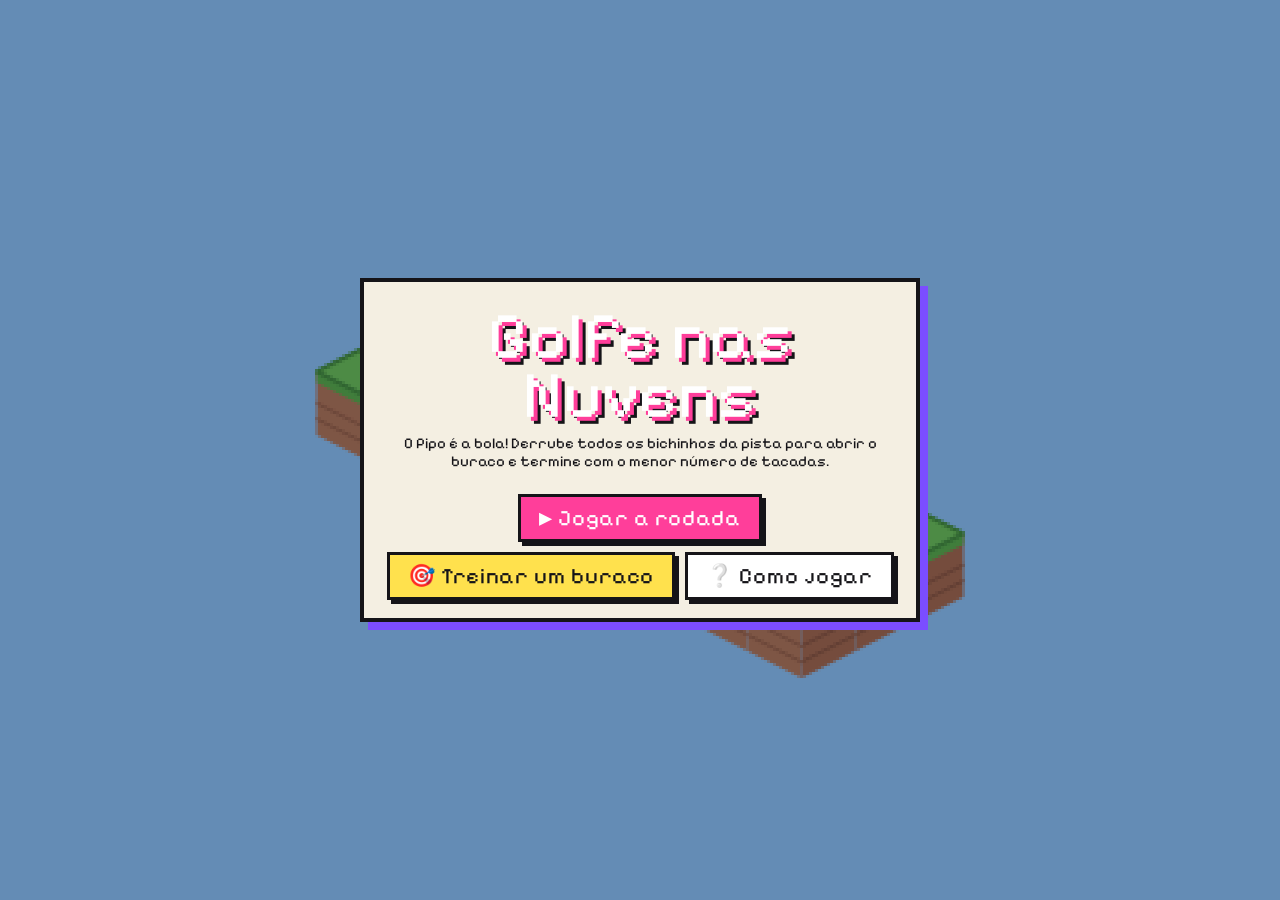
==== commit f5677fcc: "Golfe nas Nuvens: visual pixel art 32 bits e fundo de cor única Co-Authored-By: Claude Opus 5.5 <nor" ====
--- a/games/golfe-nuvens/index.html
+++ b/games/golfe-nuvens/index.html
@@ -6,64 +6,64 @@
 <title>Golfe nas Nuvens</title>
 <link rel="preconnect" href="https://fonts.googleapis.com">
 <link rel="preconnect" href="https://fonts.gstatic.com" crossorigin>
-<link rel="stylesheet" href="https://fonts.googleapis.com/css2?family=Bangers&family=Rubik:wght@400;600;700&display=swap">
+<link rel="stylesheet" href="https://fonts.googleapis.com/css2?family=Pixelify+Sans:wght@400;500;700&display=swap">
 <style>
   :root { --pink:#ff3e9a; --yellow:#ffe14d; --cyan:#2ee6d6; --ink:#151418; --paper:#f4efe2; --purple:#7b4dff; }
   * { box-sizing: border-box; }
-  html, body { margin: 0; height: 100%; overflow: hidden; background: #8fd3ff; font-family: Rubik, system-ui, sans-serif; color: var(--ink);
+  html, body { margin: 0; height: 100%; overflow: hidden; background: #8ecbf5; font-family: 'Pixelify Sans', monospace; color: var(--ink);
     user-select: none; -webkit-user-select: none; -webkit-tap-highlight-color: transparent; }
-  canvas#cv { display: block; width: 100%; height: 100%; touch-action: none; }
+  canvas#cv { display: block; width: 100%; height: 100%; touch-action: none; image-rendering: pixelated; image-rendering: crisp-edges; }
 
   .top { position: absolute; left: 10px; top: 10px; right: 60px; display: flex; gap: 8px; align-items: center; pointer-events: none; flex-wrap: wrap; }
-  .tag { background: var(--paper); border: 3px solid var(--ink); border-radius: 10px; padding: 3px 10px; font: 400 20px/1.2 Bangers, Impact, sans-serif;
-    letter-spacing: 1px; box-shadow: 3px 3px 0 var(--ink); transform: rotate(-1deg); }
+  .tag { background: var(--paper); border: 3px solid var(--ink); border-radius: 0; padding: 3px 10px; font: 400 20px/1.2 'Pixelify Sans', monospace;
+    letter-spacing: 1px; box-shadow: 3px 3px 0 var(--ink); }
   .tag.name { background: var(--yellow); }
-  .ico { position: absolute; top: 10px; right: 10px; width: 42px; height: 42px; border-radius: 10px; border: 3px solid var(--ink); background: var(--paper);
+  .ico { position: absolute; top: 10px; right: 10px; width: 42px; height: 42px; border-radius: 0; border: 3px solid var(--ink); background: var(--paper);
     box-shadow: 3px 3px 0 var(--ink); font-size: 18px; cursor: pointer; }
   .bar { position: absolute; left: 0; right: 0; bottom: 0; display: flex; flex-wrap: wrap; justify-content: center; align-items: stretch; gap: 8px;
-    padding: 8px 10px 10px; background: linear-gradient(180deg, rgba(123,77,255,0), rgba(60,30,110,.55)); }
-  .cell { background: var(--paper); border: 3px solid var(--ink); border-radius: 12px; box-shadow: 3px 3px 0 var(--ink); padding: 3px 10px; text-align: center; min-width: 70px; }
+    padding: 8px 10px 10px; }
+  .cell { background: var(--paper); border: 3px solid var(--ink); border-radius: 0; box-shadow: 3px 3px 0 var(--ink); padding: 3px 10px; text-align: center; min-width: 70px; }
   .cell small { display: block; font-size: 10px; font-weight: 700; letter-spacing: 1px; text-transform: uppercase; color: #5a5466; }
-  .cell b { font: 400 24px/1.1 Bangers, Impact, sans-serif; letter-spacing: 1px; }
+  .cell b { font: 400 24px/1.1 'Pixelify Sans', monospace; letter-spacing: 1px; }
   .cell.pw b { font-size: 18px; }
-  .act { font: 400 18px Bangers, Impact, sans-serif; letter-spacing: 1px; border: 3px solid var(--ink); border-radius: 12px; padding: 4px 12px;
+  .act { font: 400 18px 'Pixelify Sans', monospace; letter-spacing: 1px; border: 3px solid var(--ink); border-radius: 0; padding: 4px 12px;
     background: #fff; box-shadow: 3px 3px 0 var(--ink); cursor: pointer; color: var(--ink); }
   .act.on { background: var(--cyan); }
   .act:disabled { opacity: .45; cursor: default; }
   body:not(.playing) .bar, body:not(.playing) .top, body:not(.playing) #pause { display: none; }
 
-  .screen { position: absolute; inset: 0; display: flex; align-items: center; justify-content: center; padding: 14px; background: rgba(40,20,80,.45); overflow: auto; }
+  .screen { position: absolute; inset: 0; display: flex; align-items: center; justify-content: center; padding: 14px; background: rgba(20,24,60,.35); overflow: auto; }
   .screen[hidden] { display: none; }
-  .panel { width: 100%; max-width: 560px; max-height: 100%; overflow: auto; background: var(--paper); border: 4px solid var(--ink); border-radius: 16px;
+  .panel { width: 100%; max-width: 560px; max-height: 100%; overflow: auto; background: var(--paper); border: 4px solid var(--ink); border-radius: 0;
     box-shadow: 8px 8px 0 var(--purple); padding: 18px; text-align: center; }
-  h1, h2 { font-family: Bangers, Impact, sans-serif; font-weight: 400; letter-spacing: 2px; margin: 0; }
-  h1 { font-size: clamp(44px, 11vw, 66px); line-height: .9; color: #fff; -webkit-text-stroke: 2px var(--ink); text-shadow: 4px 4px 0 var(--pink), 7px 7px 0 var(--ink);
-    transform: rotate(-2deg); margin: 6px 0 10px; }
-  h2 { font-size: 40px; color: var(--pink); -webkit-text-stroke: 1px var(--ink); text-shadow: 3px 3px 0 var(--ink); }
+  h1, h2 { font-family: 'Pixelify Sans', monospace; font-weight: 400; letter-spacing: 1px; margin: 0; }
+  h1 { font-size: clamp(44px, 11vw, 66px); line-height: .9; color: #fff; text-shadow: 4px 4px 0 var(--pink), 7px 7px 0 var(--ink);
+    margin: 6px 0 10px; }
+  h2 { font-size: 40px; color: var(--pink); text-shadow: 3px 3px 0 var(--ink); }
   .sub { margin: 0 0 12px; font-size: 15px; }
   .btns { display: flex; gap: 10px; justify-content: center; flex-wrap: wrap; margin-top: 12px; }
-  button.b { font: 400 22px Bangers, Impact, sans-serif; letter-spacing: 1px; border: 3px solid var(--ink); border-radius: 12px; padding: 8px 18px;
+  button.b { font: 400 22px 'Pixelify Sans', monospace; letter-spacing: 1px; border: 3px solid var(--ink); border-radius: 0; padding: 8px 18px;
     background: var(--yellow); box-shadow: 4px 4px 0 var(--ink); cursor: pointer; color: var(--ink); }
   button.b.pink { background: var(--pink); color: #fff; }
   button.b.ghost { background: #fff; }
   button.b:active, .act:active { transform: translate(2px, 2px); box-shadow: 1px 1px 0 var(--ink); }
   .stats { display: flex; justify-content: center; gap: 8px; flex-wrap: wrap; margin: 10px 0; }
-  .stat { background: var(--ink); color: #fff; border-radius: 10px; padding: 6px 12px; }
+  .stat { background: var(--ink); color: #fff; border-radius: 0; padding: 6px 12px; }
   .stat small { display: block; font-size: 10px; color: #b9b2c9; letter-spacing: 1px; text-transform: uppercase; }
-  .stat b { font: 400 26px Bangers, Impact, sans-serif; letter-spacing: 1px; color: var(--yellow); }
-  .term { display: inline-block; font: 400 34px Bangers, Impact, sans-serif; letter-spacing: 2px; background: var(--cyan); border: 3px solid var(--ink); border-radius: 10px;
-    padding: 2px 16px; transform: rotate(-2deg); margin-top: 8px; }
+  .stat b { font: 400 26px 'Pixelify Sans', monospace; letter-spacing: 1px; color: var(--yellow); }
+  .term { display: inline-block; font: 400 34px 'Pixelify Sans', monospace; letter-spacing: 1px; background: var(--cyan); border: 3px solid var(--ink); border-radius: 0;
+    padding: 2px 16px; margin-top: 8px; }
   .holes { display: grid; grid-template-columns: repeat(4, minmax(0, 1fr)); gap: 8px; margin-top: 8px; }
-  .hb { border: 3px solid var(--ink); border-radius: 10px; background: #fff; padding: 6px; cursor: pointer; font: inherit; box-shadow: 3px 3px 0 var(--ink); }
-  .hb b { display: block; font: 400 22px Bangers, Impact, sans-serif; }
+  .hb { border: 3px solid var(--ink); border-radius: 0; background: #fff; padding: 6px; cursor: pointer; font: inherit; box-shadow: 3px 3px 0 var(--ink); }
+  .hb b { display: block; font: 400 22px 'Pixelify Sans', monospace; }
   .hb small { font-size: 11px; color: #5a5466; }
   .hb:disabled { opacity: .4; cursor: default; }
   table { width: 100%; border-collapse: collapse; margin: 10px 0; font-size: 14px; }
   th, td { border: 2px solid var(--ink); padding: 4px; }
   th { background: var(--ink); color: var(--yellow); font-weight: 600; }
   ul.how { text-align: left; margin: 8px 0; padding-left: 20px; line-height: 1.5; font-size: 15px; }
-  .newrec { display: inline-block; background: var(--pink); color: #fff; padding: 3px 10px; border-radius: 6px; font-weight: 700; transform: rotate(-2deg); }
-  .toast { position: absolute; left: 50%; top: 64px; transform: translateX(-50%); background: var(--ink); color: var(--yellow); padding: 8px 16px; border-radius: 10px;
+  .newrec { display: inline-block; background: var(--pink); color: #fff; padding: 3px 10px; border-radius: 0; font-weight: 700; }
+  .toast { position: absolute; left: 50%; top: 64px; transform: translateX(-50%); background: var(--ink); color: var(--yellow); padding: 8px 16px; border-radius: 0;
     font-weight: 700; opacity: 0; transition: opacity .3s; pointer-events: none; text-align: center; max-width: 90%; }
   .toast.show { opacity: 1; }
   @media (max-width: 600px) {
@@ -494,7 +494,7 @@
 });
 cv.addEventListener('pointermove', e => {
   if (!drag || state !== 'aim') return;
-  const a = toWorld(drag.sx, drag.sy), b = toWorld(e.clientX, e.clientY);
+  const a = toWorld(drag.sx / PX, drag.sy / PX), b = toWorld(e.clientX / PX, e.clientY / PX);
   const dx = a.x - b.x, dy = a.y - b.y, len = Math.hypot(dx, dy);
   if (len > .05) { aim.ang = Math.atan2(dy, dx); aim.pow = clamp(len / 3.2, 0, 1); hud(); }
 });
@@ -544,15 +544,17 @@
 }
 
 // ---------- Projeção isométrica ----------
-let W, Hh, TW, TH, OX, OY, ZH;
+// Visual 32 bits: desenha numa tela pequena (PX vezes menor) e amplia sem suavizar.
+let W, Hh, TW, TH, OX, OY, ZH, PX = 2;
 function layout() {
-  const dpr = Math.min(2, devicePixelRatio || 1);
-  W = innerWidth; Hh = innerHeight;
-  cv.width = W * dpr; cv.height = Hh * dpr; ctx.setTransform(dpr, 0, 0, dpr, 0, 0);
+  PX = innerWidth >= 700 ? clamp(Math.round(innerWidth / 420), 2, 5) : 1.5;
+  W = Math.ceil(innerWidth / PX); Hh = Math.ceil(innerHeight / PX);
+  cv.width = W; cv.height = Hh; ctx.setTransform(1, 0, 0, 1, 0, 0);
+  ctx.imageSmoothingEnabled = false;
   if (!H) return;
-  const n = H.w + H.h, barH = document.querySelector('.bar').offsetHeight || 70, top = 58;
-  const availW = W * .94, availH = Hh - barH - top - 10;
-  TW = Math.min(availW / (n / 2), availH / (n / 4 + 1.3), 110);
+  const n = H.w + H.h, barH = (document.querySelector('.bar').offsetHeight || 70) / PX, top = 58 / PX;
+  const availW = W * .94, availH = Hh - barH - top - 10 / PX;
+  TW = Math.round(Math.min(availW / (n / 2), availH / (n / 4 + 1.3), 110 / PX) / 2) * 2;
   TH = TW / 2; ZH = TH * 1.3;
   const totalH = n * TH / 2 + TH * .9;
   OX = W / 2 - (H.w - H.h) * TW / 4;
@@ -568,24 +570,8 @@
 }
 
 // ---------- Desenho ----------
-const clouds = Array.from({ length: 9 }, () => ({ x: Math.random(), y: rand(.05, .75), s: rand(.6, 1.4), v: rand(.004, .012) }));
-function sky() {
-  const g = ctx.createLinearGradient(0, 0, 0, Hh);
-  g.addColorStop(0, '#6ec6ff'); g.addColorStop(.6, '#b5e6ff'); g.addColorStop(1, '#ffd6f0');
-  ctx.fillStyle = g; ctx.fillRect(0, 0, W, Hh);
-  for (const c of clouds) {
-    c.x = (c.x + c.v / 60) % 1.2;
-    const x = (c.x - .1) * W, y = c.y * Hh, s = c.s * Math.min(W, Hh) * .06;
-    ctx.fillStyle = 'rgba(255,255,255,.85)';
-    for (const [dx, dy, r] of [[0, 0, 1], [1.1, .2, .8], [-1.1, .25, .75], [.5, -.45, .7]]) { ctx.beginPath(); ctx.arc(x + dx * s, y + dy * s, r * s, 0, 7); ctx.fill(); }
-  }
-  // ilhazinhas ao longe
-  ctx.fillStyle = 'rgba(120,90,200,.25)';
-  for (const [fx, fy, fw] of [[.12, .78, .1], [.86, .3, .07], [.7, .86, .06]]) {
-    const x = fx * W, y = fy * Hh, w = fw * W;
-    ctx.beginPath(); ctx.moveTo(x - w, y); ctx.lineTo(x + w, y); ctx.lineTo(x + w * .3, y + w * .7); ctx.lineTo(x - w * .4, y + w * .6); ctx.closePath(); ctx.fill();
-  }
-}
+const BG = '#8ecbf5'; // fundo de uma cor só
+function sky() { ctx.fillStyle = BG; ctx.fillRect(0, 0, W, Hh); }
 const isVoid = (i, j) => tile(i, j) === '.';
 const TOP = {
   '#': ['#7ed957', '#6cc94a'], s: ['#f3d98b', '#ead07c'], i: ['#c9f1ff', '#b4e8fb'], a: ['#3fa9f5', '#3fa9f5'],
@@ -776,7 +762,7 @@
   list.sort((a, b) => a.d - b.d).forEach(o => o.f());
   for (const p of parts) {
     const [x, y] = iso(p.x, p.y, Math.max(0, p.z)); ctx.globalAlpha = clamp(p.life * 2, 0, 1);
-    ctx.fillStyle = p.col; ctx.beginPath(); ctx.arc(x, y, Math.max(2, TW * .035), 0, 7); ctx.fill();
+    const sz = Math.max(2, Math.round(TW * .06)); ctx.fillStyle = p.col; ctx.fillRect(Math.round(x - sz / 2), Math.round(y - sz / 2), sz, sz);
   }
   ctx.globalAlpha = 1;
   drawGuide();
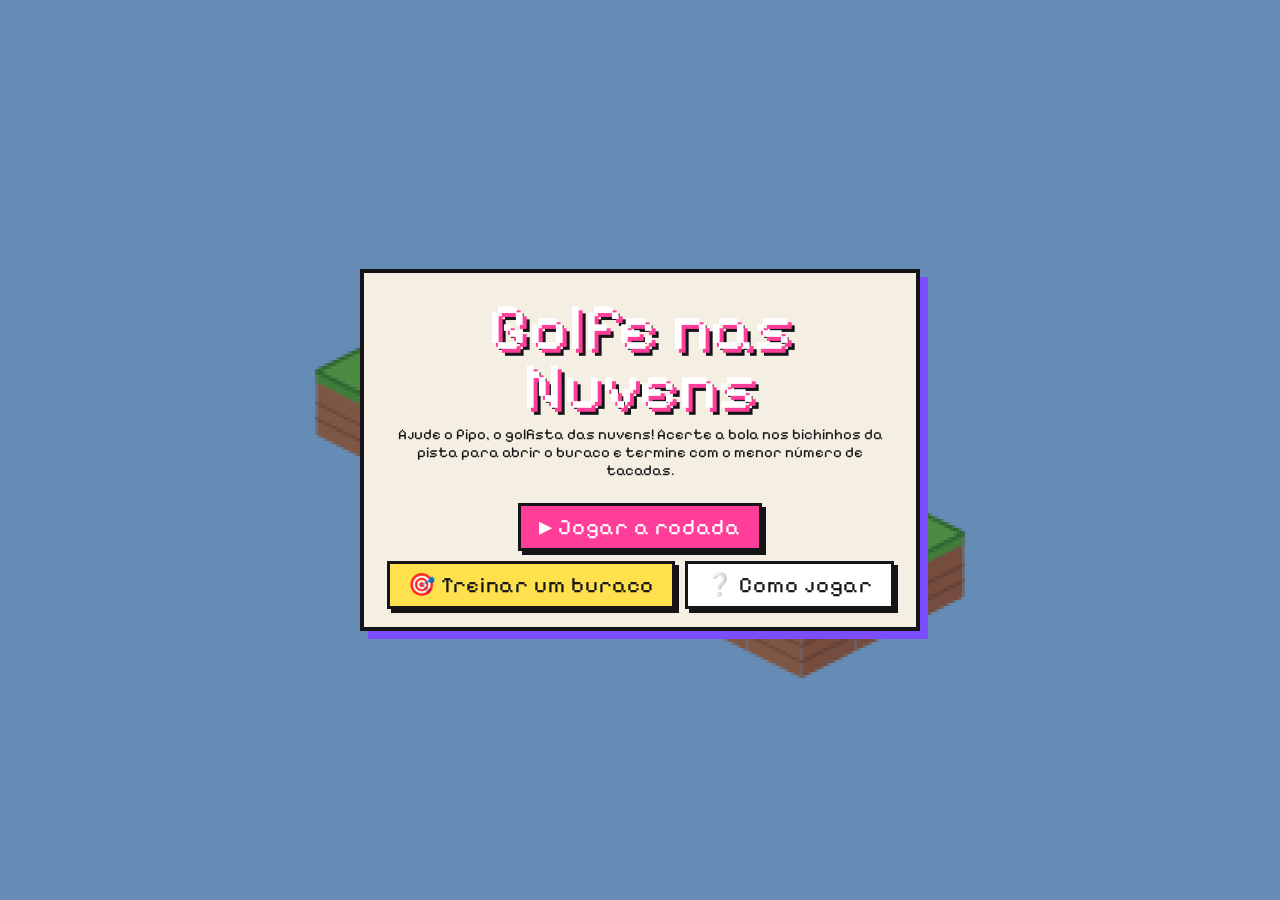
==== commit b6d2886b: "Golfe nas Nuvens: o Pipo vira golfista e dá a tacada numa bola de golfe Co-Authored-By: Claude Opus " ====
--- a/games/golfe-nuvens/index.html
+++ b/games/golfe-nuvens/index.html
@@ -96,7 +96,7 @@
 <div class="screen" id="menu">
   <div class="panel">
     <h1>Golfe nas Nuvens</h1>
-    <p class="sub">O Pipo é a bola! Derrube todos os bichinhos da pista para abrir o buraco e termine com o menor número de tacadas.</p>
+    <p class="sub">Ajude o Pipo, o golfista das nuvens! Acerte a bola nos bichinhos da pista para abrir o buraco e termine com o menor número de tacadas.</p>
     <div class="stats" id="m-stats"></div>
     <div class="btns">
       <button class="b pink" id="play">▶ Jogar a rodada</button>
@@ -110,11 +110,11 @@
   <div class="panel">
     <h2>Como jogar</h2>
     <ul class="how">
-      <li><b>Mirar e tacar:</b> arraste o dedo ou o mouse <b>para trás</b> do Pipo, como um estilingue, e solte. Quanto mais longe, mais forte. No teclado: ← → miram, ↑ ↓ mudam a força e Espaço taca.</li>
+      <li><b>Mirar e tacar:</b> arraste o dedo ou o mouse <b>para trás</b> da bola, como um estilingue, e solte: o Pipo dá a tacada. Quanto mais longe, mais forte. No teclado: ← → miram, ↑ ↓ mudam a força e Espaço taca.</li>
       <li><b>Pontinhos brancos</b> mostram o caminho até a primeira batida.</li>
       <li><b>⛳ Rasteira / ☁️ Por cima:</b> a tacada por cima pula água e blocos.</li>
       <li><b>O buraco abre</b> só depois que todos os bichinhos forem derrubados.</li>
-      <li><b>Poderes:</b> a <b>Molinha</b> (rosa) dá o <b>Pulo</b> e o <b>Pedrisco</b> (cinza) dá o <b>Freio</b>. Use com Espaço ou ⚡ enquanto o Pipo rola.</li>
+      <li><b>Poderes:</b> a <b>Molinha</b> (rosa) dá o <b>Pulo</b> e o <b>Pedrisco</b> (cinza) dá o <b>Freio</b>. Use com Espaço ou ⚡ enquanto a bola rola.</li>
       <li><b>Pista:</b> areia freia, gelo escorrega, setas empurram, cogumelos quicam e portais teletransportam. Cair na água custa 1 tacada.</li>
     </ul>
     <div class="btns"><button class="b" data-back>← Voltar</button></div>
@@ -318,7 +318,7 @@
   H = loadHole(idx);
   B = { x: H.tee.x, y: H.tee.y, z: 0, vx: 0, vy: 0, vz: 0 };
   lob = false; warpLock = false; parts.length = 0;
-  aimDefault(); layout(); state = 'aim'; show(null); hud();
+  aimDefault(); placeGolfer(false); layout(); state = 'aim'; show(null); hud();
   $('t-name').textContent = `${idx + 1}. ${H.L.name}`;
   $('t-hint').textContent = H.enemies.length ? 'Derrube os bichinhos!' : 'Para o buraco!';
 }
@@ -326,13 +326,33 @@
   const tgt = H.enemies.find(e => e.alive) || H.hole;
   aim.ang = Math.atan2(tgt.y - B.y, tgt.x - B.x); aim.pow = .55;
 }
+// ---------- Golfista (o Pipo) ----------
+// Fica ao lado da bola, de frente para ela; a tacada sai na linha da mira.
+const GF = { x: 0, y: 0, z: 0, swingT: -1, pow: .5, ang: 0 };
+const IMPACT = .34;
+function golferSpot(ang) {
+  const c = Math.cos(ang), s = Math.sin(ang), fb = floorH(at(B.x, B.y));
+  const ok = p => { const t = at(p.x, p.y); return t !== '.' && t !== 'a' && floorH(t) === fb; };
+  const a = { x: B.x - s * .55 - c * .1, y: B.y + c * .55 - s * .1 }, b = { x: B.x + s * .55 - c * .1, y: B.y - c * .55 - s * .1 };
+  const p = ok(a) || !ok(b) ? a : b;
+  return { x: p.x, y: p.y, z: fb };
+}
+function placeGolfer(poof) {
+  Object.assign(GF, golferSpot(aim.ang), { swingT: -1, ang: aim.ang, bx: B.x, by: B.y });
+  if (poof) burst(GF.x, GF.y, .2, '#ffffff', 8, 1.5);
+}
 function shoot() {
   if (state !== 'aim' || aim.pow < .04) return;
-  const v = aim.pow * VMAX, c = Math.cos(aim.ang), s = Math.sin(aim.ang);
+  Object.assign(GF, golferSpot(aim.ang), { swingT: 0, pow: aim.pow, ang: aim.ang, lob, bx: B.x, by: B.y });
+  state = 'swing';
+}
+function launch() {
+  const v = GF.pow * VMAX, c = Math.cos(GF.ang), s = Math.sin(GF.ang);
   H.from = { x: B.x, y: B.y, z: B.z };
-  if (lob) { B.vx = c * v * .8; B.vy = s * v * .8; B.vz = 4 + v * .5; B.z += .01; }
+  if (GF.lob) { B.vx = c * v * .8; B.vy = s * v * .8; B.vz = 4 + v * .5; B.z += .01; }
   else { B.vx = c * v; B.vy = s * v; B.vz = 0; }
-  H.shots++; state = 'roll'; beep(300 + v * 40, .08, 'triangle', .07, 180); hud();
+  H.shots++; state = 'roll'; beep(900, .05, 'square', .07, 500); beep(300 + v * 40, .08, 'triangle', .06, 180);
+  burst(B.x, B.y, .1, '#ffffff', 5, 1.5); hud();
 }
 function usePower() {
   if (state !== 'roll' || !H.power) return;
@@ -350,7 +370,9 @@
   }
   for (const p of parts) { p.x += p.vx * dt; p.y += p.vy * dt; p.z += p.vz * dt; p.vz -= 9 * dt; p.life -= dt; }
   for (let i = parts.length - 1; i >= 0; i--) if (parts[i].life <= 0) parts.splice(i, 1);
-  if (state === 'sunk') { sinkT += dt; if (sinkT > .7) holeDone(true); return; }
+  if (GF.swingT >= 0) GF.swingT += dt;
+  if (state === 'swing') { if (GF.swingT >= IMPACT) launch(); return; }
+  if (state === 'sunk') { sinkT += dt; if (sinkT > .9) holeDone(true); return; }
   if (state !== 'roll') return;
   const N = 5;
   for (let k = 0; k < N; k++) {
@@ -400,7 +422,7 @@
 function stopBall() {
   B.vx = B.vy = B.vz = 0; state = 'aim';
   if (H.shots >= 12) { holeDone(false); return; }
-  aimDefault(); hud();
+  aimDefault(); placeGolfer(true); hud();
 }
 
 // ---------- Pontuação ----------
@@ -701,24 +723,76 @@
 function drawBall() {
   const fh = floorH(at(B.x, B.y));
   const shrink = state === 'sunk' ? Math.max(0, 1 - sinkT / .5) : 1;
-  const [sx, sy] = iso(B.x, B.y, fh), r = TW * .17 * shrink;
-  ctx.fillStyle = 'rgba(0,0,0,.25)'; ctx.beginPath(); ctx.ellipse(sx, sy, r * 1.05 / (1 + (B.z - fh) * .6), r * .5 / (1 + (B.z - fh) * .6), 0, 0, 7); ctx.fill();
+  const [sx, sy] = iso(B.x, B.y, fh), r = Math.max(2.5, TW * .085) * shrink;
+  const lift = 1 + (B.z - fh) * .6;
+  ctx.fillStyle = 'rgba(0,0,0,.28)'; ctx.beginPath(); ctx.ellipse(sx, sy, r * 1.1 / lift, r * .5 / lift, 0, 0, 7); ctx.fill();
   if (shrink <= 0) return;
-  const [x, y] = iso(B.x, B.y, B.z);
-  const sp = Math.hypot(B.vx, B.vy);
-  const vx = state === 'aim' ? Math.cos(aim.ang) : sp ? B.vx / sp : 0, vy = state === 'aim' ? Math.sin(aim.ang) : sp ? B.vy / sp : 0;
-  const lx = (vx - vy), ly = (vx + vy) * .5;            // direção do olhar na tela
-  const cy = y - r;
-  const g = ctx.createRadialGradient(x - r * .35, cy - r * .4, r * .1, x, cy, r * 1.1);
-  g.addColorStop(0, '#fff3b0'); g.addColorStop(.5, '#ffb52e'); g.addColorStop(1, '#e07a00');
-  ctx.fillStyle = g; ctx.beginPath(); ctx.arc(x, cy, r, 0, 7); ctx.fill();
-  ctx.strokeStyle = '#8a4300'; ctx.lineWidth = Math.max(1.5, r * .1); ctx.stroke();
-  // topetinho
-  ctx.strokeStyle = '#e07a00'; ctx.lineWidth = Math.max(2, r * .16); ctx.lineCap = 'round';
-  ctx.beginPath(); ctx.moveTo(x, cy - r); ctx.quadraticCurveTo(x + r * .3, cy - r * 1.5, x + r * .55, cy - r * 1.2); ctx.stroke();
-  const ex = clamp(lx, -1, 1) * r * .25, ey = clamp(ly, -1, 1) * r * .2;
-  eyes(x + ex, cy - r * .1 + ey, r * 1.1, clamp(lx, -1, 1), clamp(ly, -1, 1));
-  ctx.fillStyle = 'rgba(255,90,140,.55)'; for (const d of [-1, 1]) { ctx.beginPath(); ctx.ellipse(x + ex + d * r * .62, cy + r * .28 + ey, r * .16, r * .09, 0, 0, 7); ctx.fill(); }
+  const [x, y] = iso(B.x, B.y, B.z), cy = y - r;
+  ctx.fillStyle = '#f7f7fb'; ctx.beginPath(); ctx.arc(x, cy, r, 0, 7); ctx.fill();
+  ctx.fillStyle = '#c9cbd8'; ctx.beginPath(); ctx.arc(x + r * .25, cy + r * .25, r * .7, 0, 7); ctx.fill();
+  ctx.fillStyle = '#ffffff'; ctx.beginPath(); ctx.arc(x - r * .2, cy - r * .2, r * .6, 0, 7); ctx.fill();
+  ctx.fillStyle = '#b5b8c8'; for (const [dx, dy] of [[.35, -.1], [-.1, .4], [.3, .45]]) ctx.fillRect(Math.round(x + dx * r), Math.round(cy + dy * r), 1, 1);
+  ctx.strokeStyle = '#4a4458'; ctx.lineWidth = 1; ctx.beginPath(); ctx.arc(x, cy, r, 0, 7); ctx.stroke();
+}
+// Curva do balanço do taco: quanto o taco gira para trás (+) ou para a frente (−)
+function swingK(t, pow) {
+  const ease = u => u * u * (3 - 2 * u), back = 1.3 + pow * 1.7;
+  if (t < 0) return Math.sin(time * 2.5) * .06;
+  if (t < .22) return back * ease(t / .22);
+  if (t < IMPACT) return back * (1 - ((t - .22) / (IMPACT - .22)) ** 2);
+  if (t < .62) return -3.1 * ease((t - IMPACT) / (.62 - IMPACT));
+  return -3.1;
+}
+function golferPose() {
+  if (state === 'aim') return { ...golferSpot(aim.ang), t: -1, pow: aim.pow, bx: B.x, by: B.y };
+  return { x: GF.x, y: GF.y, z: GF.z, t: GF.swingT, pow: GF.pow, bx: GF.bx, by: GF.by };
+}
+function drawGolfer() {
+  if (state === 'menu') return;
+  const g = golferPose();
+  const [x, y0] = iso(g.x, g.y, g.z), u = Math.max(1.8, TW * .095);
+  const cheer = state === 'sunk' || (state === 'done' && H.open);
+  const y = y0 - (cheer ? Math.abs(Math.sin(time * 10)) * u * 2 : 0);
+  const [bx, by] = iso(g.bx, g.by, g.z);
+  const f = bx >= x ? 1 : -1;                                  // vira para o lado da bola
+  // sombra
+  ctx.fillStyle = 'rgba(0,0,0,.25)'; ctx.beginPath(); ctx.ellipse(x, y0, u * 2.6, u * 1.1, 0, 0, 7); ctx.fill();
+  // pernas e sapatos
+  ctx.fillStyle = '#2b2d6e'; ctx.fillRect(Math.round(x - u * 1.3), Math.round(y - u * 3.2), Math.round(u * 1.1), Math.round(u * 3));
+  ctx.fillRect(Math.round(x + u * .2), Math.round(y - u * 3.2), Math.round(u * 1.1), Math.round(u * 3));
+  ctx.fillStyle = '#ffffff'; ctx.fillRect(Math.round(x - u * 1.5 + (f < 0 ? -u * .3 : 0)), Math.round(y - u * .6), Math.round(u * 1.5), Math.round(u * .7));
+  ctx.fillRect(Math.round(x + u * .1 + (f > 0 ? u * .3 : 0)), Math.round(y - u * .6), Math.round(u * 1.5), Math.round(u * .7));
+  // tronco (camisa polo)
+  ctx.fillStyle = '#ff3e9a'; ctx.fillRect(Math.round(x - u * 1.7), Math.round(y - u * 6.3), Math.round(u * 3.4), Math.round(u * 3.4));
+  ctx.fillStyle = '#ffffff'; ctx.fillRect(Math.round(x - u * .6), Math.round(y - u * 6.3), Math.round(u * 1.2), Math.round(u * .6));
+  ctx.strokeStyle = '#7a1043'; ctx.lineWidth = 1; ctx.strokeRect(Math.round(x - u * 1.7) + .5, Math.round(y - u * 6.3) + .5, Math.round(u * 3.4), Math.round(u * 3.4));
+  // braços + taco girando em volta do ombro
+  const px = x + f * u * .3, py = y - u * 5.4;
+  let a0 = Math.atan2(by - py, bx - px);
+  if (cheer) a0 = -Math.PI / 2 - f * .6;
+  const k = cheer ? 0 : swingK(g.t, g.pow), th = a0 - f * k;
+  const dx = Math.cos(th), dy = Math.sin(th);
+  const hx = px + dx * u * 2.6, hy = py + dy * u * 2.6;
+  const reach = Math.min(Math.hypot(bx - px, by - py), u * 9);
+  const cx = px + dx * reach, cyy = py + dy * reach;
+  ctx.strokeStyle = '#ff3e9a'; ctx.lineWidth = Math.max(2, u * .9); ctx.lineCap = 'square';
+  ctx.beginPath(); ctx.moveTo(px, py); ctx.lineTo(hx, hy); ctx.stroke();
+  ctx.strokeStyle = '#2a2833'; ctx.lineWidth = Math.max(2, u * .5);
+  ctx.beginPath(); ctx.moveTo(hx, hy); ctx.lineTo(cx, cyy); ctx.stroke();
+  ctx.fillStyle = '#c9cbd8'; ctx.fillRect(Math.round(cx - u * .9), Math.round(cyy - u * .55), Math.round(u * 1.8), Math.round(u * 1.1));
+  ctx.strokeStyle = '#2a2833'; ctx.lineWidth = 1; ctx.strokeRect(Math.round(cx - u * .9) + .5, Math.round(cyy - u * .55) + .5, Math.round(u * 1.8), Math.round(u * 1.1));
+  ctx.fillStyle = '#ffb52e'; ctx.fillRect(Math.round(hx - u * .5), Math.round(hy - u * .5), Math.round(u), Math.round(u));
+  // cabeça do Pipo
+  const hy0 = y - u * 8;
+  ctx.fillStyle = '#ffb52e'; ctx.beginPath(); ctx.arc(x, hy0, u * 2, 0, 7); ctx.fill();
+  ctx.strokeStyle = '#8a4300'; ctx.lineWidth = 1; ctx.stroke();
+  eyes(x + f * u * .5, hy0 + u * .1, u * 1.9, f, .6);
+  ctx.fillStyle = 'rgba(255,90,140,.6)'; ctx.fillRect(Math.round(x + f * u * 1.3 - u * .4), Math.round(hy0 + u * .7), Math.round(u * .8), Math.round(u * .4));
+  // boné com aba virada para a bola
+  ctx.fillStyle = '#2ee6d6'; ctx.beginPath(); ctx.arc(x, hy0 - u * .3, u * 2.05, Math.PI, 0); ctx.closePath(); ctx.fill();
+  ctx.fillRect(Math.round(f > 0 ? x : x - u * 3.3), Math.round(hy0 - u * .6), Math.round(u * 3.3), Math.round(u * .6));
+  ctx.strokeStyle = '#167a72'; ctx.lineWidth = 1; ctx.beginPath(); ctx.arc(x, hy0 - u * .3, u * 2.05, Math.PI, 0); ctx.stroke();
+  ctx.fillStyle = '#ffffff'; ctx.fillRect(Math.round(x - u * .4), Math.round(hy0 - u * 2.1), Math.round(u * .8), Math.round(u * .8));
 }
 function drawGuide() {
   if (state !== 'aim') return;
@@ -758,7 +832,10 @@
   for (const p of H.posts) list.push({ d: p.x + p.y, f: () => drawPost(p) });
   for (const e of H.enemies) if (e.alive) list.push({ d: e.x + e.y, f: () => drawEnemy(e) });
   list.push({ d: H.hole.x + H.hole.y - .01, f: drawFlag });
-  if (state !== 'menu') list.push({ d: B.x + B.y + (B.z > .3 ? 1 : 0), f: drawBall });
+  if (state !== 'menu') {
+    list.push({ d: B.x + B.y + (B.z > .3 ? 1 : 0), f: drawBall });
+    const g = golferPose(); list.push({ d: g.x + g.y + .05, f: drawGolfer });
+  }
   list.sort((a, b) => a.d - b.d).forEach(o => o.f());
   for (const p of parts) {
     const [x, y] = iso(p.x, p.y, Math.max(0, p.z)); ctx.globalAlpha = clamp(p.life * 2, 0, 1);
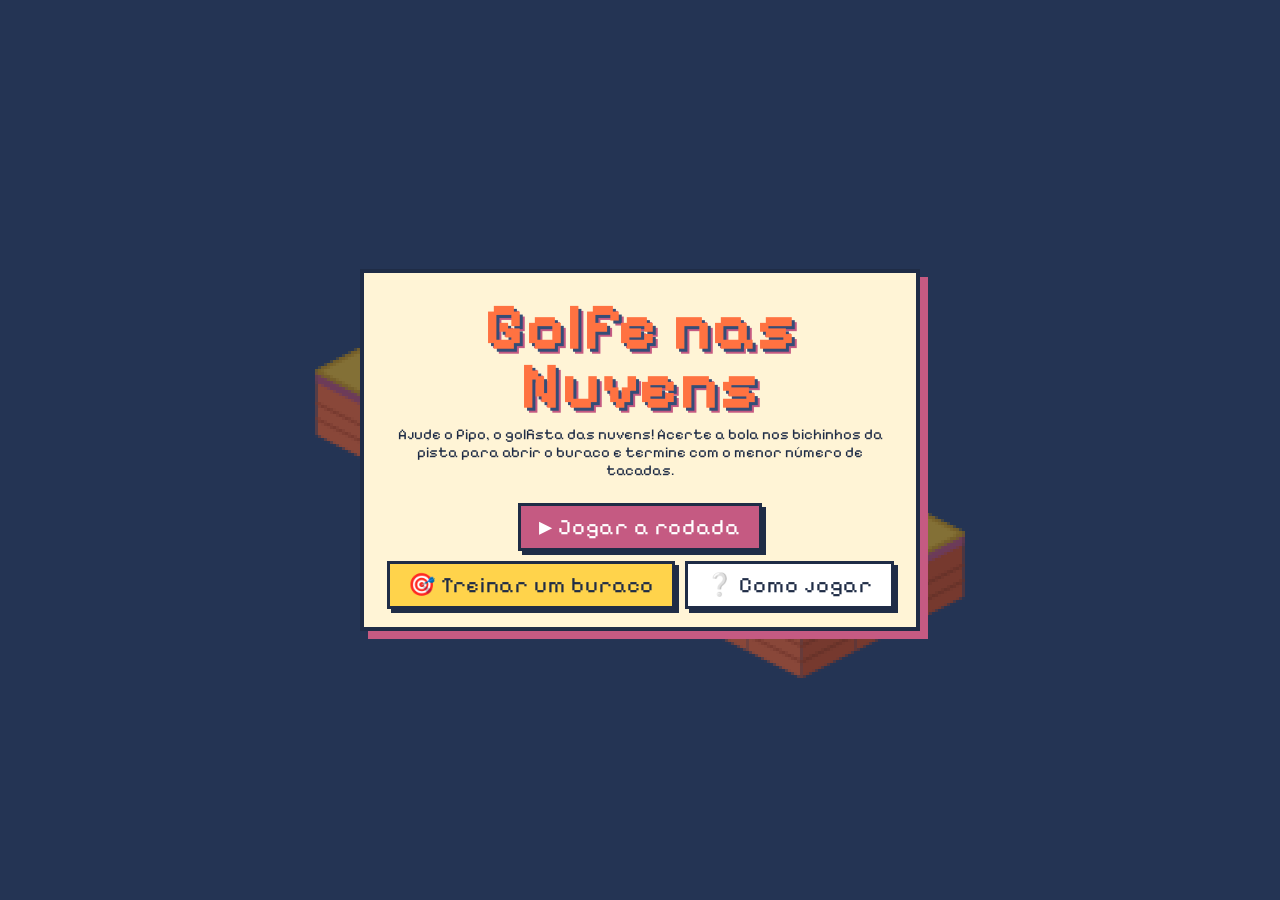
==== commit a98772af: "Golfe nas Nuvens: nova paleta (344D77, C55A82, FFD34B, FF7241) e golfista no estilo da referência Co" ====
--- a/games/golfe-nuvens/index.html
+++ b/games/golfe-nuvens/index.html
@@ -8,9 +8,9 @@
 <link rel="preconnect" href="https://fonts.gstatic.com" crossorigin>
 <link rel="stylesheet" href="https://fonts.googleapis.com/css2?family=Pixelify+Sans:wght@400;500;700&display=swap">
 <style>
-  :root { --pink:#ff3e9a; --yellow:#ffe14d; --cyan:#2ee6d6; --ink:#151418; --paper:#f4efe2; --purple:#7b4dff; }
+  :root { --pink:#C55A82; --yellow:#FFD34B; --cyan:#FF7241; --ink:#1f2c46; --paper:#fff4d6; --purple:#C55A82; --navy:#344D77; }
   * { box-sizing: border-box; }
-  html, body { margin: 0; height: 100%; overflow: hidden; background: #8ecbf5; font-family: 'Pixelify Sans', monospace; color: var(--ink);
+  html, body { margin: 0; height: 100%; overflow: hidden; background: #344D77; font-family: 'Pixelify Sans', monospace; color: var(--ink);
     user-select: none; -webkit-user-select: none; -webkit-tap-highlight-color: transparent; }
   canvas#cv { display: block; width: 100%; height: 100%; touch-action: none; image-rendering: pixelated; image-rendering: crisp-edges; }
 
@@ -23,7 +23,7 @@
   .bar { position: absolute; left: 0; right: 0; bottom: 0; display: flex; flex-wrap: wrap; justify-content: center; align-items: stretch; gap: 8px;
     padding: 8px 10px 10px; }
   .cell { background: var(--paper); border: 3px solid var(--ink); border-radius: 0; box-shadow: 3px 3px 0 var(--ink); padding: 3px 10px; text-align: center; min-width: 70px; }
-  .cell small { display: block; font-size: 10px; font-weight: 700; letter-spacing: 1px; text-transform: uppercase; color: #5a5466; }
+  .cell small { display: block; font-size: 10px; font-weight: 700; letter-spacing: 1px; text-transform: uppercase; color: #5a74a3; }
   .cell b { font: 400 24px/1.1 'Pixelify Sans', monospace; letter-spacing: 1px; }
   .cell.pw b { font-size: 18px; }
   .act { font: 400 18px 'Pixelify Sans', monospace; letter-spacing: 1px; border: 3px solid var(--ink); border-radius: 0; padding: 4px 12px;
@@ -32,12 +32,12 @@
   .act:disabled { opacity: .45; cursor: default; }
   body:not(.playing) .bar, body:not(.playing) .top, body:not(.playing) #pause { display: none; }
 
-  .screen { position: absolute; inset: 0; display: flex; align-items: center; justify-content: center; padding: 14px; background: rgba(20,24,60,.35); overflow: auto; }
+  .screen { position: absolute; inset: 0; display: flex; align-items: center; justify-content: center; padding: 14px; background: rgba(20,28,50,.5); overflow: auto; }
   .screen[hidden] { display: none; }
   .panel { width: 100%; max-width: 560px; max-height: 100%; overflow: auto; background: var(--paper); border: 4px solid var(--ink); border-radius: 0;
     box-shadow: 8px 8px 0 var(--purple); padding: 18px; text-align: center; }
   h1, h2 { font-family: 'Pixelify Sans', monospace; font-weight: 400; letter-spacing: 1px; margin: 0; }
-  h1 { font-size: clamp(44px, 11vw, 66px); line-height: .9; color: #fff; text-shadow: 4px 4px 0 var(--pink), 7px 7px 0 var(--ink);
+  h1 { font-size: clamp(44px, 11vw, 66px); line-height: .9; color: var(--cyan); font-weight: 700; text-shadow: 3px 3px 0 var(--navy), 5px 5px 0 var(--pink);
     margin: 6px 0 10px; }
   h2 { font-size: 40px; color: var(--pink); text-shadow: 3px 3px 0 var(--ink); }
   .sub { margin: 0 0 12px; font-size: 15px; }
@@ -357,7 +357,7 @@
 function usePower() {
   if (state !== 'roll' || !H.power) return;
   if (H.power === 'pulo') { if (B.z > floorH(at(B.x, B.y)) + .05) return; B.vz = 6.8; B.z += .01; beep(400, .2, 'triangle', .07, 900); }
-  else { B.vx = B.vy = 0; burst(B.x, B.y, B.z, '#c9c3d3', 10); beep(140, .15, 'square', .05, 60); }
+  else { B.vx = B.vy = 0; burst(B.x, B.y, B.z, '#8fa1c4', 10); beep(140, .15, 'square', .05, 60); }
   toast(H.power === 'pulo' ? '🌀 Pulo!' : '🪨 Freio!'); H.power = null; hud();
 }
 
@@ -379,7 +379,7 @@
     const ev = {};
     step(B, dt / N, ev);
     if (ev.bounce) beep(220, .04, 'square', .03, 160);
-    if (ev.post && time - ev.post.hit > .15) { ev.post.hit = time; beep(700, .08, 'square', .05, 1100); burst(ev.post.x, ev.post.y, .4, '#ff7ab8', 6); }
+    if (ev.post && time - ev.post.hit > .15) { ev.post.hit = time; beep(700, .08, 'square', .05, 1100); burst(ev.post.x, ev.post.y, .4, '#FF7241', 6); }
     if (ev.land) beep(180, .05, 'triangle', .04);
     // bichinhos
     for (const e of H.enemies) {
@@ -389,11 +389,11 @@
     const t = at(B.x, B.y), grounded = B.z <= floorH(t) + 1e-3 && B.vz <= 0;
     // portais
     if (grounded && (t === '1' || t === '2')) {
-      if (!warpLock) { const o = H.warps[t === '1' ? '2' : '1']; if (o) { burst(B.x, B.y, 0, '#b07bff', 10); B.x = o.x; B.y = o.y; warpLock = true; beep(500, .25, 'sine', .07, 1400); burst(B.x, B.y, 0, '#b07bff', 10); } }
+      if (!warpLock) { const o = H.warps[t === '1' ? '2' : '1']; if (o) { burst(B.x, B.y, 0, '#C55A82', 10); B.x = o.x; B.y = o.y; warpLock = true; beep(500, .25, 'sine', .07, 1400); burst(B.x, B.y, 0, '#C55A82', 10); } }
     } else if (t !== '1' && t !== '2') warpLock = false;
     // água
     if (grounded && t === 'a') {
-      burst(B.x, B.y, 0, '#5ec8ff', 16); beep(260, .3, 'sawtooth', .04, 80);
+      burst(B.x, B.y, 0, '#a9b8d6', 16); beep(260, .3, 'sawtooth', .04, 80);
       H.shots++; toast('💦 Caiu na água! +1 tacada');
       B.x = H.from.x; B.y = H.from.y; B.z = H.from.z; B.vx = B.vy = B.vz = 0; return stopBall();
     }
@@ -408,13 +408,13 @@
 }
 function knock(e) {
   e.alive = false; B.vx *= .85; B.vy *= .85;
-  burst(e.x, e.y, .3, e.k === 'p' ? '#ff7ab8' : e.k === 'f' ? '#c9c3d3' : '#7dff6a', 14, 3);
+  burst(e.x, e.y, .3, e.k === 'p' ? '#FF7241' : e.k === 'f' ? '#8fa1c4' : '#C55A82', 14, 3);
   beep(600, .06, 'square', .05, 900);
   if (e.k === 'p') { H.power = 'pulo'; toast('🌀 Ganhou o poder Pulo!'); }
   if (e.k === 'f') { H.power = 'freio'; toast('🪨 Ganhou o poder Freio!'); }
   if (H.enemies.every(x => !x.alive)) {
     H.open = true; $('t-hint').textContent = 'O buraco abriu!';
-    burst(H.hole.x, H.hole.y, .2, '#ffe14d', 22, 4); setTimeout(() => beep(880, .2, 'triangle', .06, 1320), 120);
+    burst(H.hole.x, H.hole.y, .2, '#FF7241', 22, 4); setTimeout(() => beep(880, .2, 'triangle', .06, 1320), 120);
     if (!e.k.match(/[pf]/)) toast('⛳ O buraco abriu!');
   }
   hud();
@@ -446,7 +446,7 @@
     ? `<button class="b pink" id="next">${last ? '🏁 Ver o placar' : '▶ Próximo buraco'}</button>`
     : `<button class="b pink" id="redo">↻ De novo</button><button class="b ghost" id="tosel">Outros buracos</button>`;
   show('done');
-  if (ok) burst(H.hole.x, H.hole.y, .5, '#ffe14d', 26, 4);
+  if (ok) burst(H.hole.x, H.hole.y, .5, '#C55A82', 26, 4);
 }
 $('d-btns').addEventListener('click', e => {
   if (e.target.id === 'next') { if (H.idx === LEVELS.length - 1) scorecard(); else startHole(H.idx + 1); }
@@ -592,13 +592,13 @@
 }
 
 // ---------- Desenho ----------
-const BG = '#8ecbf5'; // fundo de uma cor só
+const BG = '#344D77'; // fundo de uma cor só
 function sky() { ctx.fillStyle = BG; ctx.fillRect(0, 0, W, Hh); }
 const isVoid = (i, j) => tile(i, j) === '.';
 const TOP = {
-  '#': ['#7ed957', '#6cc94a'], s: ['#f3d98b', '#ead07c'], i: ['#c9f1ff', '#b4e8fb'], a: ['#3fa9f5', '#3fa9f5'],
-  X: ['#7ed957', '#6cc94a'], H: ['#7ed957', '#6cc94a'], '1': ['#7ed957', '#6cc94a'], '2': ['#7ed957', '#6cc94a'],
-  '<': ['#7ed957', '#6cc94a'], '>': ['#7ed957', '#6cc94a'], '^': ['#7ed957', '#6cc94a'], 'v': ['#7ed957', '#6cc94a']
+  '#': ['#FFD34B', '#F4C53A'], s: ['#FF9A73', '#F58C63'], i: ['#C7D3EA', '#B6C4E0'], a: ['#24365a', '#24365a'],
+  X: ['#FFD34B', '#F4C53A'], H: ['#FFD34B', '#F4C53A'], '1': ['#FFD34B', '#F4C53A'], '2': ['#FFD34B', '#F4C53A'],
+  '<': ['#FFD34B', '#F4C53A'], '>': ['#FFD34B', '#F4C53A'], '^': ['#FFD34B', '#F4C53A'], 'v': ['#FFD34B', '#F4C53A']
 };
 function drawTiles() {
   const D = .9; // espessura da ilha
@@ -608,11 +608,11 @@
       const t = tile(i, j); if (t === '.') continue;
       const p0 = iso(i, j), p1 = iso(i + 1, j), p2 = iso(i + 1, j + 1), p3 = iso(i, j + 1);
       // laterais da ilha flutuante
-      if (isVoid(i, j + 1)) sideFace(p3, p2, D, '#b7774a', '#9a5f37');
-      if (isVoid(i + 1, j)) sideFace(p1, p2, D, '#a8683e', '#8a522d');
+      if (isVoid(i, j + 1)) sideFace(p3, p2, D, '#FF7241', '#d9562a');
+      if (isVoid(i + 1, j)) sideFace(p1, p2, D, '#d9562a', '#b8461f');
       const [c1, c2] = TOP[t] || TOP['#'];
       poly([p0, p1, p2, p3], (i + j) % 2 ? c1 : c2);
-      if (t === 's') { ctx.fillStyle = 'rgba(160,120,40,.35)'; for (let k = 0; k < 4; k++) { const q = iso(i + .2 + (k * .37 % .7), j + .25 + (k * .53 % .6)); ctx.fillRect(q[0], q[1], 2, 2); } }
+      if (t === 's') { ctx.fillStyle = 'rgba(217,86,42,.45)'; for (let k = 0; k < 4; k++) { const q = iso(i + .2 + (k * .37 % .7), j + .25 + (k * .53 % .6)); ctx.fillRect(q[0], q[1], 2, 2); } }
       if (t === 'i') { ctx.strokeStyle = 'rgba(255,255,255,.8)'; ctx.lineWidth = 2; const a = iso(i + .25, j + .35), b = iso(i + .55, j + .2); ctx.beginPath(); ctx.moveTo(a[0], a[1]); ctx.lineTo(b[0], b[1]); ctx.stroke(); }
       if (t === 'a') {
         ctx.strokeStyle = 'rgba(255,255,255,.55)'; ctx.lineWidth = 1.5;
@@ -622,7 +622,7 @@
       if (ARROW[t]) drawArrow(i, j, ARROW[t]);
       if (t === '1' || t === '2') drawWarp(i + .5, j + .5, t);
       // borda da pista (meio-fio)
-      ctx.strokeStyle = '#3f8f2a'; ctx.lineWidth = Math.max(1.5, TW * .03);
+      ctx.strokeStyle = '#d9a520'; ctx.lineWidth = Math.max(1.5, TW * .03);
       const edge = (a, b) => { ctx.beginPath(); ctx.moveTo(a[0], a[1]); ctx.lineTo(b[0], b[1]); ctx.stroke(); };
       if (isVoid(i, j - 1)) edge(p0, p1); if (isVoid(i - 1, j)) edge(p0, p3);
       if (isVoid(i, j + 1)) edge(p3, p2); if (isVoid(i + 1, j)) edge(p1, p2);
@@ -630,45 +630,45 @@
   }
   // buraco
   const [hx, hy] = iso(H.hole.x, H.hole.y);
-  ctx.fillStyle = '#1d1630'; ctx.beginPath(); ctx.ellipse(hx, hy, TW * .17, TH * .17, 0, 0, 7); ctx.fill();
+  ctx.fillStyle = '#1f2c46'; ctx.beginPath(); ctx.ellipse(hx, hy, TW * .17, TH * .17, 0, 0, 7); ctx.fill();
   if (!H.open) {
-    ctx.fillStyle = '#9a93ad'; ctx.beginPath(); ctx.ellipse(hx, hy - 2, TW * .19, TH * .19, 0, 0, 7); ctx.fill();
-    ctx.strokeStyle = '#4a4458'; ctx.lineWidth = 2; ctx.stroke();
-    ctx.fillStyle = '#4a4458'; ctx.font = `${Math.round(TH * .3)}px sans-serif`; ctx.textAlign = 'center'; ctx.textBaseline = 'middle'; ctx.fillText('🔒', hx, hy - 3);
+    ctx.fillStyle = '#8fa1c4'; ctx.beginPath(); ctx.ellipse(hx, hy - 2, TW * .19, TH * .19, 0, 0, 7); ctx.fill();
+    ctx.strokeStyle = '#24365a'; ctx.lineWidth = 2; ctx.stroke();
+    ctx.fillStyle = '#24365a'; ctx.font = `${Math.round(TH * .3)}px sans-serif`; ctx.textAlign = 'center'; ctx.textBaseline = 'middle'; ctx.fillText('🔒', hx, hy - 3);
   }
 }
 function sideFace(a, b, D, c1, c2) {
   const d = D * ZH;
   poly([a, b, [b[0], b[1] + d], [a[0], a[1] + d]], c1);
-  poly([a, b, [b[0], b[1] + d * .18], [a[0], a[1] + d * .18]], '#58b33b');
+  poly([a, b, [b[0], b[1] + d * .18], [a[0], a[1] + d * .18]], '#C55A82');
   ctx.strokeStyle = c2; ctx.lineWidth = 1;
   for (const f of [.5, .75]) { ctx.beginPath(); ctx.moveTo(a[0], a[1] + d * f); ctx.lineTo(b[0], b[1] + d * f); ctx.stroke(); }
 }
 function drawArrow(i, j, [dx, dy]) {
   const c = iso(i + .5, j + .5);
-  poly([iso(i + .5, j + .12), iso(i + .88, j + .5), iso(i + .5, j + .88), iso(i + .12, j + .5)], '#ff9f1c', '#c25e00', 1.5);
+  poly([iso(i + .5, j + .12), iso(i + .88, j + .5), iso(i + .5, j + .88), iso(i + .12, j + .5)], '#FF7241', '#b8461f', 1.5);
   for (const o of [-.14, .14]) {
     const tip = iso(i + .5 + dx * (.2 + o), j + .5 + dy * (.2 + o));
     const l = iso(i + .5 + dx * (o - .05) - dy * .17, j + .5 + dy * (o - .05) + dx * .17);
     const r = iso(i + .5 + dx * (o - .05) + dy * .17, j + .5 + dy * (o - .05) - dx * .17);
-    ctx.strokeStyle = '#fff3a0'; ctx.lineWidth = Math.max(2, TW * .045); ctx.lineCap = 'round';
+    ctx.strokeStyle = '#fff4d6'; ctx.lineWidth = Math.max(2, TW * .045); ctx.lineCap = 'round';
     ctx.beginPath(); ctx.moveTo(l[0], l[1]); ctx.lineTo(tip[0], tip[1]); ctx.lineTo(r[0], r[1]); ctx.stroke();
   }
 }
 function drawWarp(x, y) {
   const [cx, cy] = iso(x, y);
   for (let k = 0; k < 3; k++) {
-    ctx.strokeStyle = ['#7b4dff', '#b07bff', '#2ee6d6'][k]; ctx.lineWidth = Math.max(2, TW * .04);
+    ctx.strokeStyle = ['#344D77', '#C55A82', '#FF7241'][k]; ctx.lineWidth = Math.max(2, TW * .04);
     ctx.beginPath(); ctx.ellipse(cx, cy, TW * (.36 - k * .09), TH * (.36 - k * .09), 0, time * (2 + k) % 6.28, time * (2 + k) % 6.28 + 4.4); ctx.stroke();
   }
 }
 function drawBlock(i, j) {
   const t0 = iso(i, j, BLOCK), t1 = iso(i + 1, j, BLOCK), t2 = iso(i + 1, j + 1, BLOCK), t3 = iso(i, j + 1, BLOCK);
   const b1 = iso(i + 1, j), b2 = iso(i + 1, j + 1), b3 = iso(i, j + 1);
-  poly([t3, t2, b2, b3], '#8f7bd6', '#4b3a8a', 1.5);
-  poly([t1, t2, b2, b1], '#6f5bb8', '#4b3a8a', 1.5);
-  poly([t0, t1, t2, t3], (i + j) % 2 ? '#c7b8ff' : '#b8a6ff', '#4b3a8a', 1.5);
-  ctx.strokeStyle = 'rgba(75,58,138,.5)'; ctx.lineWidth = 1;
+  poly([t3, t2, b2, b3], '#C55A82', '#6e2a48', 1.5);
+  poly([t1, t2, b2, b1], '#9c4167', '#6e2a48', 1.5);
+  poly([t0, t1, t2, t3], (i + j) % 2 ? '#dc85a6' : '#d37799', '#6e2a48', 1.5);
+  ctx.strokeStyle = 'rgba(110,42,72,.5)'; ctx.lineWidth = 1;
   const mid = (a, b) => [(a[0] + b[0]) / 2, (a[1] + b[1]) / 2];
   const m1 = mid(t3, b3), m2 = mid(t2, b2), m3 = mid(t1, b1);
   ctx.beginPath(); ctx.moveTo(m1[0], m1[1]); ctx.lineTo(m2[0], m2[1]); ctx.lineTo(m3[0], m3[1]); ctx.stroke();
@@ -677,10 +677,10 @@
   const [x, y] = iso(p.x, p.y), r = TW * .2, h = ZH * .45, pulse = Math.max(0, 1 - (time - p.hit) * 5);
   ctx.fillStyle = 'rgba(0,0,0,.2)'; ctx.beginPath(); ctx.ellipse(x, y, r * 1.1, r * .55, 0, 0, 7); ctx.fill();
   ctx.fillStyle = '#fff'; ctx.fillRect(x - r * .45, y - h, r * .9, h);
-  ctx.fillStyle = '#ff7ab8'; ctx.fillRect(x - r * .45, y - h * .55, r * .9, h * .2);
+  ctx.fillStyle = '#C55A82'; ctx.fillRect(x - r * .45, y - h * .55, r * .9, h * .2);
   const cr = r * (1 + pulse * .25);
-  ctx.fillStyle = '#ff3e9a'; ctx.beginPath(); ctx.ellipse(x, y - h, cr, cr * .62, 0, Math.PI, 0); ctx.lineTo(x + cr, y - h); ctx.closePath(); ctx.fill();
-  ctx.strokeStyle = '#7a1043'; ctx.lineWidth = 1.5; ctx.stroke();
+  ctx.fillStyle = '#FF7241'; ctx.beginPath(); ctx.ellipse(x, y - h, cr, cr * .62, 0, Math.PI, 0); ctx.lineTo(x + cr, y - h); ctx.closePath(); ctx.fill();
+  ctx.strokeStyle = '#b8461f'; ctx.lineWidth = 1.5; ctx.stroke();
   ctx.fillStyle = '#fff'; for (const [dx, dy] of [[-.4, -.3], [.35, -.4], [0, -.55]]) { ctx.beginPath(); ctx.arc(x + dx * cr, y - h + dy * cr, cr * .13, 0, 7); ctx.fill(); }
 }
 function eyes(x, y, s, lookX = 0, lookY = 0, angry = false) {
@@ -695,19 +695,19 @@
   ctx.fillStyle = 'rgba(0,0,0,.22)'; ctx.beginPath(); ctx.ellipse(x, y, s * .9, s * .4, 0, 0, 7); ctx.fill();
   const yy = y - s * .1 + bob;
   if (e.k === 'f') { // Pedrisco
-    ctx.fillStyle = '#a7a2b4'; ctx.beginPath();
+    ctx.fillStyle = '#8fa1c4'; ctx.beginPath();
     ctx.moveTo(x - s, yy); ctx.lineTo(x - s * .8, yy - s * .9); ctx.lineTo(x - s * .1, yy - s * 1.3); ctx.lineTo(x + s * .7, yy - s); ctx.lineTo(x + s, yy - s * .2); ctx.lineTo(x + s * .6, yy + s * .1); ctx.closePath();
-    ctx.fill(); ctx.strokeStyle = '#4a4458'; ctx.lineWidth = 2; ctx.stroke();
+    ctx.fill(); ctx.strokeStyle = '#24365a'; ctx.lineWidth = 2; ctx.stroke();
     eyes(x, yy - s * .6, s * .9, 0, 0, true); return;
   }
-  const col = e.k === 'p' ? '#ff7ab8' : e.k === 'm' ? '#4fb3ff' : '#69e05a', dark = e.k === 'p' ? '#b0306e' : e.k === 'm' ? '#1f6fb8' : '#2f8f2a';
+  const col = e.k === 'p' ? '#FF7241' : e.k === 'm' ? '#5a74a3' : '#C55A82', dark = e.k === 'p' ? '#b8461f' : e.k === 'm' ? '#24365a' : '#6e2a48';
   const sq = 1 + Math.sin(time * 4 + e.ph) * .06;
   ctx.fillStyle = col; ctx.beginPath(); ctx.ellipse(x, yy, s * sq, s * 1.05 / sq, 0, Math.PI, 0); ctx.lineTo(x + s * sq, yy); ctx.closePath(); ctx.fill();
   ctx.strokeStyle = dark; ctx.lineWidth = 2; ctx.stroke();
   ctx.fillStyle = 'rgba(255,255,255,.45)'; ctx.beginPath(); ctx.ellipse(x - s * .45, yy - s * .7, s * .18, s * .1, -.6, 0, 7); ctx.fill();
   eyes(x, yy - s * .45, s * .8, e.k === 'm' ? e.dir : 0, 0);
   if (e.k === 'p') { // mola na cabeça
-    ctx.strokeStyle = '#ffe14d'; ctx.lineWidth = 2.5;
+    ctx.strokeStyle = '#344D77'; ctx.lineWidth = 2.5;
     ctx.beginPath(); for (let k = 0; k < 4; k++) { const yk = yy - s * 1.05 - k * s * .16 - Math.abs(bob) * 2; ctx.moveTo(x - s * .25, yk); ctx.lineTo(x + s * .25, yk - s * .08); } ctx.stroke();
   }
 }
@@ -715,10 +715,10 @@
   if (!H.open) return;
   const [x, y] = iso(H.hole.x, H.hole.y), h = ZH * 1.5;
   ctx.strokeStyle = '#f4efe2'; ctx.lineWidth = Math.max(2, TW * .03); ctx.beginPath(); ctx.moveTo(x, y); ctx.lineTo(x, y - h); ctx.stroke();
-  ctx.fillStyle = '#ff3e9a'; ctx.beginPath(); ctx.moveTo(x, y - h);
+  ctx.fillStyle = '#C55A82'; ctx.beginPath(); ctx.moveTo(x, y - h);
   for (let k = 0; k <= 6; k++) ctx.lineTo(x + k * TW * .06, y - h + TH * .18 + Math.sin(time * 6 + k) * 2 - k * 0);
   for (let k = 6; k >= 0; k--) ctx.lineTo(x + k * TW * .06, y - h + TH * .42 + Math.sin(time * 6 + k) * 2);
-  ctx.closePath(); ctx.fill(); ctx.strokeStyle = '#7a1043'; ctx.lineWidth = 1.5; ctx.stroke();
+  ctx.closePath(); ctx.fill(); ctx.strokeStyle = '#6e2a48'; ctx.lineWidth = 1.5; ctx.stroke();
 }
 function drawBall() {
   const fh = floorH(at(B.x, B.y));
@@ -750,49 +750,84 @@
 function drawGolfer() {
   if (state === 'menu') return;
   const g = golferPose();
-  const [x, y0] = iso(g.x, g.y, g.z), u = Math.max(1.8, TW * .095);
+  const [x, y0] = iso(g.x, g.y, g.z), u = Math.max(1.6, TW * .078);
   const cheer = state === 'sunk' || (state === 'done' && H.open);
   const y = y0 - (cheer ? Math.abs(Math.sin(time * 10)) * u * 2 : 0);
   const [bx, by] = iso(g.bx, g.by, g.z);
   const f = bx >= x ? 1 : -1;                                  // vira para o lado da bola
+  // Visual inspirado no boneco de referência: boné branco grande, bigode, polo branca,
+  // calça e luva azul-marinho, tênis brancos e taco de cabeça marrom.
+  const INK = '#1f2c46', SKIN = '#ffc9a0', SKIN_D = '#e8a679', WHITE = '#f7f4ee', SHADE = '#d6d9e4', NAVY = '#344D77', HAIR = '#3b2a26';
+  const R = (x0, y0, w, h, c, o) => { const X = Math.round(x0), Y = Math.round(y0), Wd = Math.max(1, Math.round(w)), Ht = Math.max(1, Math.round(h));
+    ctx.fillStyle = c; ctx.fillRect(X, Y, Wd, Ht); if (o) { ctx.strokeStyle = INK; ctx.lineWidth = 1; ctx.strokeRect(X + .5, Y + .5, Wd - 1, Ht - 1); } };
   // sombra
-  ctx.fillStyle = 'rgba(0,0,0,.25)'; ctx.beginPath(); ctx.ellipse(x, y0, u * 2.6, u * 1.1, 0, 0, 7); ctx.fill();
-  // pernas e sapatos
-  ctx.fillStyle = '#2b2d6e'; ctx.fillRect(Math.round(x - u * 1.3), Math.round(y - u * 3.2), Math.round(u * 1.1), Math.round(u * 3));
-  ctx.fillRect(Math.round(x + u * .2), Math.round(y - u * 3.2), Math.round(u * 1.1), Math.round(u * 3));
-  ctx.fillStyle = '#ffffff'; ctx.fillRect(Math.round(x - u * 1.5 + (f < 0 ? -u * .3 : 0)), Math.round(y - u * .6), Math.round(u * 1.5), Math.round(u * .7));
-  ctx.fillRect(Math.round(x + u * .1 + (f > 0 ? u * .3 : 0)), Math.round(y - u * .6), Math.round(u * 1.5), Math.round(u * .7));
-  // tronco (camisa polo)
-  ctx.fillStyle = '#ff3e9a'; ctx.fillRect(Math.round(x - u * 1.7), Math.round(y - u * 6.3), Math.round(u * 3.4), Math.round(u * 3.4));
-  ctx.fillStyle = '#ffffff'; ctx.fillRect(Math.round(x - u * .6), Math.round(y - u * 6.3), Math.round(u * 1.2), Math.round(u * .6));
-  ctx.strokeStyle = '#7a1043'; ctx.lineWidth = 1; ctx.strokeRect(Math.round(x - u * 1.7) + .5, Math.round(y - u * 6.3) + .5, Math.round(u * 3.4), Math.round(u * 3.4));
+  ctx.fillStyle = 'rgba(0,0,0,.25)'; ctx.beginPath(); ctx.ellipse(x, y0, u * 3, u * 1.2, 0, 0, 7); ctx.fill();
+  // tênis
+  R(x - u * 2 + (f < 0 ? -u * .4 : 0), y - u * .9, u * 1.8, u * .9, WHITE, 1);
+  R(x + u * .2 + (f > 0 ? u * .4 : 0), y - u * .9, u * 1.8, u * .9, WHITE, 1);
+  // calça azul-marinho (pernas + quadril)
+  R(x - u * 1.7, y - u * 2.8, u * 1.5, u * 2, NAVY, 1);
+  R(x + u * .2, y - u * 2.8, u * 1.5, u * 2, NAVY, 1);
+  R(x - u * 1.9, y - u * 4.3, u * 3.8, u * 1.8, NAVY, 1);
+  // camisa polo branca
+  R(x - u * 2.1, y - u * 7.4, u * 4.2, u * 3.3, WHITE, 1);
+  R(x - u * .7, y - u * 7.4, u * 1.4, u * .7, SHADE, 1);                                // gola
   // braços + taco girando em volta do ombro
-  const px = x + f * u * .3, py = y - u * 5.4;
+  const px = x + f * u * .6, py = y - u * 6.6;
   let a0 = Math.atan2(by - py, bx - px);
-  if (cheer) a0 = -Math.PI / 2 - f * .6;
+  if (cheer) a0 = -Math.PI / 2 - f * .5;
   const k = cheer ? 0 : swingK(g.t, g.pow), th = a0 - f * k;
   const dx = Math.cos(th), dy = Math.sin(th);
-  const hx = px + dx * u * 2.6, hy = py + dy * u * 2.6;
-  const reach = Math.min(Math.hypot(bx - px, by - py), u * 9);
+  const hx = px + dx * u * 2.8, hy = py + dy * u * 2.8;
+  const reach = Math.min(Math.hypot(bx - px, by - py), u * 9.5);
   const cx = px + dx * reach, cyy = py + dy * reach;
-  ctx.strokeStyle = '#ff3e9a'; ctx.lineWidth = Math.max(2, u * .9); ctx.lineCap = 'square';
-  ctx.beginPath(); ctx.moveTo(px, py); ctx.lineTo(hx, hy); ctx.stroke();
-  ctx.strokeStyle = '#2a2833'; ctx.lineWidth = Math.max(2, u * .5);
-  ctx.beginPath(); ctx.moveTo(hx, hy); ctx.lineTo(cx, cyy); ctx.stroke();
-  ctx.fillStyle = '#c9cbd8'; ctx.fillRect(Math.round(cx - u * .9), Math.round(cyy - u * .55), Math.round(u * 1.8), Math.round(u * 1.1));
-  ctx.strokeStyle = '#2a2833'; ctx.lineWidth = 1; ctx.strokeRect(Math.round(cx - u * .9) + .5, Math.round(cyy - u * .55) + .5, Math.round(u * 1.8), Math.round(u * 1.1));
-  ctx.fillStyle = '#ffb52e'; ctx.fillRect(Math.round(hx - u * .5), Math.round(hy - u * .5), Math.round(u), Math.round(u));
-  // cabeça do Pipo
-  const hy0 = y - u * 8;
-  ctx.fillStyle = '#ffb52e'; ctx.beginPath(); ctx.arc(x, hy0, u * 2, 0, 7); ctx.fill();
-  ctx.strokeStyle = '#8a4300'; ctx.lineWidth = 1; ctx.stroke();
-  eyes(x + f * u * .5, hy0 + u * .1, u * 1.9, f, .6);
-  ctx.fillStyle = 'rgba(255,90,140,.6)'; ctx.fillRect(Math.round(x + f * u * 1.3 - u * .4), Math.round(hy0 + u * .7), Math.round(u * .8), Math.round(u * .4));
-  // boné com aba virada para a bola
-  ctx.fillStyle = '#2ee6d6'; ctx.beginPath(); ctx.arc(x, hy0 - u * .3, u * 2.05, Math.PI, 0); ctx.closePath(); ctx.fill();
-  ctx.fillRect(Math.round(f > 0 ? x : x - u * 3.3), Math.round(hy0 - u * .6), Math.round(u * 3.3), Math.round(u * .6));
-  ctx.strokeStyle = '#167a72'; ctx.lineWidth = 1; ctx.beginPath(); ctx.arc(x, hy0 - u * .3, u * 2.05, Math.PI, 0); ctx.stroke();
-  ctx.fillStyle = '#ffffff'; ctx.fillRect(Math.round(x - u * .4), Math.round(hy0 - u * 2.1), Math.round(u * .8), Math.round(u * .8));
+  const arms = () => {
+  ctx.lineCap = 'square';
+  ctx.strokeStyle = INK; ctx.lineWidth = Math.max(3, u * 1.25); ctx.beginPath(); ctx.moveTo(px, py); ctx.lineTo(hx, hy); ctx.stroke();
+  ctx.strokeStyle = SKIN; ctx.lineWidth = Math.max(2, u * .85); ctx.beginPath(); ctx.moveTo(px, py); ctx.lineTo(hx, hy); ctx.stroke();
+  // manga com faixa azul
+  ctx.strokeStyle = WHITE; ctx.lineWidth = Math.max(2, u * 1.2); ctx.beginPath(); ctx.moveTo(px, py); ctx.lineTo(px + dx * u * .9, py + dy * u * .9); ctx.stroke();
+  ctx.strokeStyle = NAVY; ctx.lineWidth = Math.max(2, u * 1.2); ctx.beginPath(); ctx.moveTo(px + dx * u * .9, py + dy * u * .9); ctx.lineTo(px + dx * u * 1.25, py + dy * u * 1.25); ctx.stroke();
+  // taco: haste prateada + cabeça marrom
+  ctx.strokeStyle = INK; ctx.lineWidth = Math.max(2, u * .55); ctx.beginPath(); ctx.moveTo(hx, hy); ctx.lineTo(cx, cyy); ctx.stroke();
+  ctx.strokeStyle = '#a9b8d6'; ctx.lineWidth = Math.max(1, u * .3); ctx.beginPath(); ctx.moveTo(hx, hy); ctx.lineTo(cx, cyy); ctx.stroke();
+  R(cx - u * 1.1, cyy - u * .6, u * 2.2, u * 1.2, '#9a4a26', 1);
+  // luva azul-marinho
+  R(hx - u * .75, hy - u * .75, u * 1.5, u * 1.5, NAVY, 1);
+  };
+  const front = cheer || k < -.6 || k > .9;   // braços erguidos passam na frente da cabeça
+  if (!front) arms();
+  // cabeça grande
+  const hx0 = x + f * u * .2, hy0 = y - u * 10.3, hr = u * 3;
+  ctx.fillStyle = SKIN; ctx.beginPath(); ctx.arc(hx0, hy0, hr, 0, 7); ctx.fill();
+  ctx.strokeStyle = INK; ctx.lineWidth = 1; ctx.stroke();
+  // cabelo e orelha do lado de trás
+  R(hx0 - f * hr * .7 - (f > 0 ? u * .6 : u * .6), hy0 - u * 1, u * 1.2, u * 1.3, HAIR);
+  ctx.fillStyle = SKIN; ctx.beginPath(); ctx.arc(hx0 - f * hr * .92, hy0 + u * .5, u * .7, 0, 7); ctx.fill(); ctx.strokeStyle = INK; ctx.stroke();
+  ctx.fillStyle = SKIN_D; ctx.fillRect(Math.round(hx0 - f * hr * .92 - u * .15), Math.round(hy0 + u * .35), Math.max(1, Math.round(u * .3)), Math.max(1, Math.round(u * .4)));
+  // olhos determinados (olhando para a bola)
+  const ex = hx0 + f * u * 1.1, ey = hy0 + u * .2;
+  for (const d of [-1, 1]) {
+    const ox = ex + d * u * .85;
+    R(ox - u * .4, ey - u * .55, u * .8, u * 1.1, INK);
+    R(ox - u * .2 + f * u * .1, ey - u * .45, u * .3, u * .35, '#ffffff');
+    // sobrancelha inclinada
+    ctx.strokeStyle = INK; ctx.lineWidth = Math.max(1, u * .35);
+    ctx.beginPath(); ctx.moveTo(ox - u * .55, ey - u * (d === f ? .9 : 1.25)); ctx.lineTo(ox + u * .55, ey - u * (d === f ? 1.25 : .9)); ctx.stroke();
+  }
+  // bigode
+  const mx = ex + f * u * .2, my = hy0 + u * 1.45;
+  ctx.fillStyle = HAIR;
+  ctx.beginPath(); ctx.ellipse(mx - u * .65, my, u * .85, u * .42, -.25, 0, 7); ctx.fill();
+  ctx.beginPath(); ctx.ellipse(mx + u * .65, my, u * .85, u * .42, .25, 0, 7); ctx.fill();
+  R(mx - u * .3, my - u * .9, u * .6, u * .5, SKIN_D);                                     // nariz
+  // boné branco grande com aba para o lado da bola
+  ctx.fillStyle = WHITE; ctx.beginPath(); ctx.arc(hx0, hy0 - u * .9, hr * 1.02, Math.PI, 0); ctx.closePath(); ctx.fill();
+  ctx.strokeStyle = INK; ctx.lineWidth = 1; ctx.stroke();
+  ctx.fillStyle = SHADE; ctx.beginPath(); ctx.arc(hx0 - f * u * .8, hy0 - u * 1.3, hr * .55, Math.PI, 0); ctx.fill();
+  R(f > 0 ? hx0 + u * .8 : hx0 - u * 4.2, hy0 - u * 1.05, u * 3.4, u * .75, WHITE, 1);      // aba
+  R(hx0 - u * .35, hy0 - u * 4.1, u * .7, u * .5, NAVY);                                   // botão do topo
+  if (front) arms();
 }
 function drawGuide() {
   if (state !== 'aim') return;
@@ -814,10 +849,10 @@
     ctx.fillStyle = 'rgba(255,255,255,.95)'; ctx.beginPath(); ctx.arc(px, py - TW * .05, Math.max(2, TW * .035), 0, 7); ctx.fill();
     ctx.strokeStyle = 'rgba(21,20,24,.5)'; ctx.lineWidth = 1; ctx.stroke();
   }
-  if (land) { const [lx, ly] = iso(land.x, land.y); ctx.strokeStyle = '#ff3e9a'; ctx.lineWidth = 2.5; ctx.beginPath(); ctx.ellipse(lx, ly, TW * .16, TH * .16, 0, 0, 7); ctx.stroke(); }
+  if (land) { const [lx, ly] = iso(land.x, land.y); ctx.strokeStyle = '#C55A82'; ctx.lineWidth = 2.5; ctx.beginPath(); ctx.ellipse(lx, ly, TW * .16, TH * .16, 0, 0, 7); ctx.stroke(); }
   // seta de força
   const [bx, by] = iso(B.x, B.y, B.z), [tx, ty] = iso(B.x + c * (.5 + aim.pow * 1.3), B.y + s * (.5 + aim.pow * 1.3), B.z);
-  const col = `hsl(${120 - aim.pow * 120} 90% 50%)`;
+  const col = aim.pow < .4 ? '#FFD34B' : aim.pow < .75 ? '#FF7241' : '#C55A82';
   ctx.strokeStyle = '#151418'; ctx.lineWidth = Math.max(5, TW * .08); ctx.lineCap = 'round';
   ctx.beginPath(); ctx.moveTo(bx, by - TW * .05); ctx.lineTo(tx, ty - TW * .05); ctx.stroke();
   ctx.strokeStyle = col; ctx.lineWidth = Math.max(3, TW * .05); ctx.stroke();
